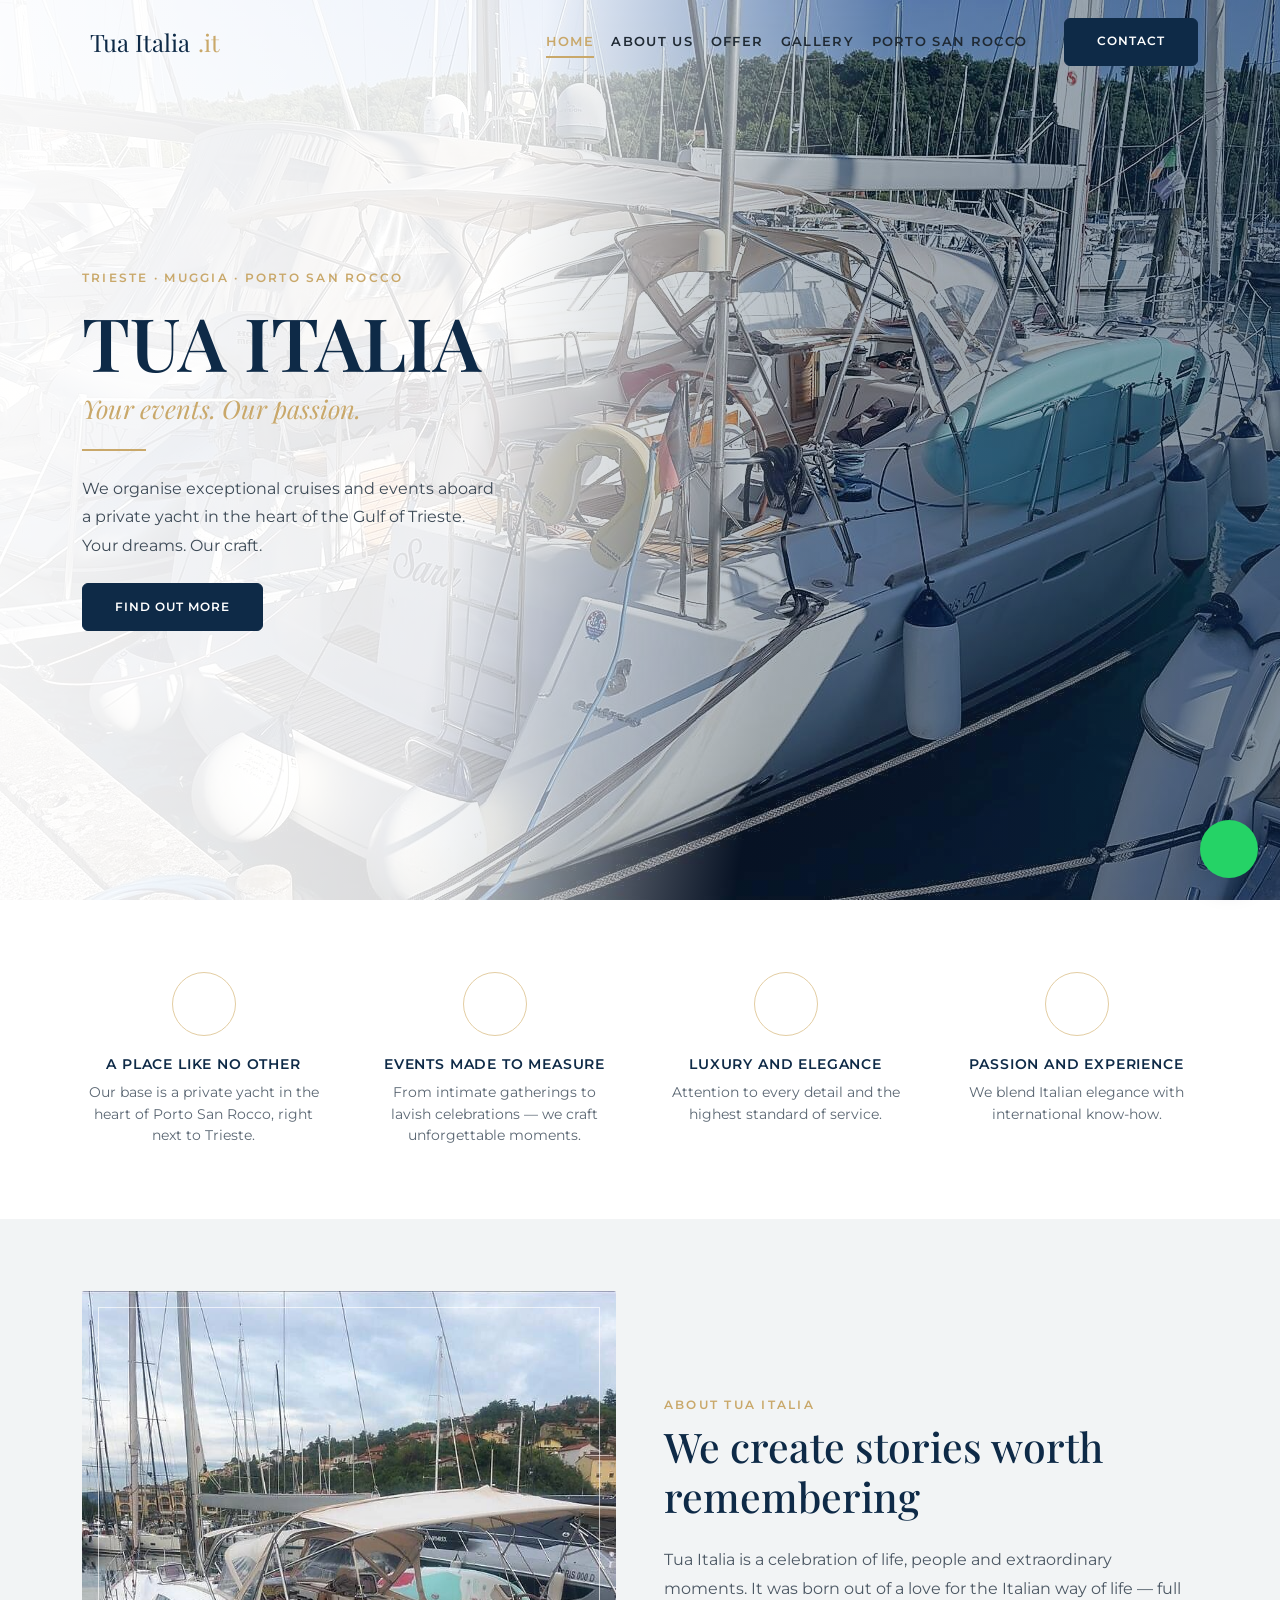
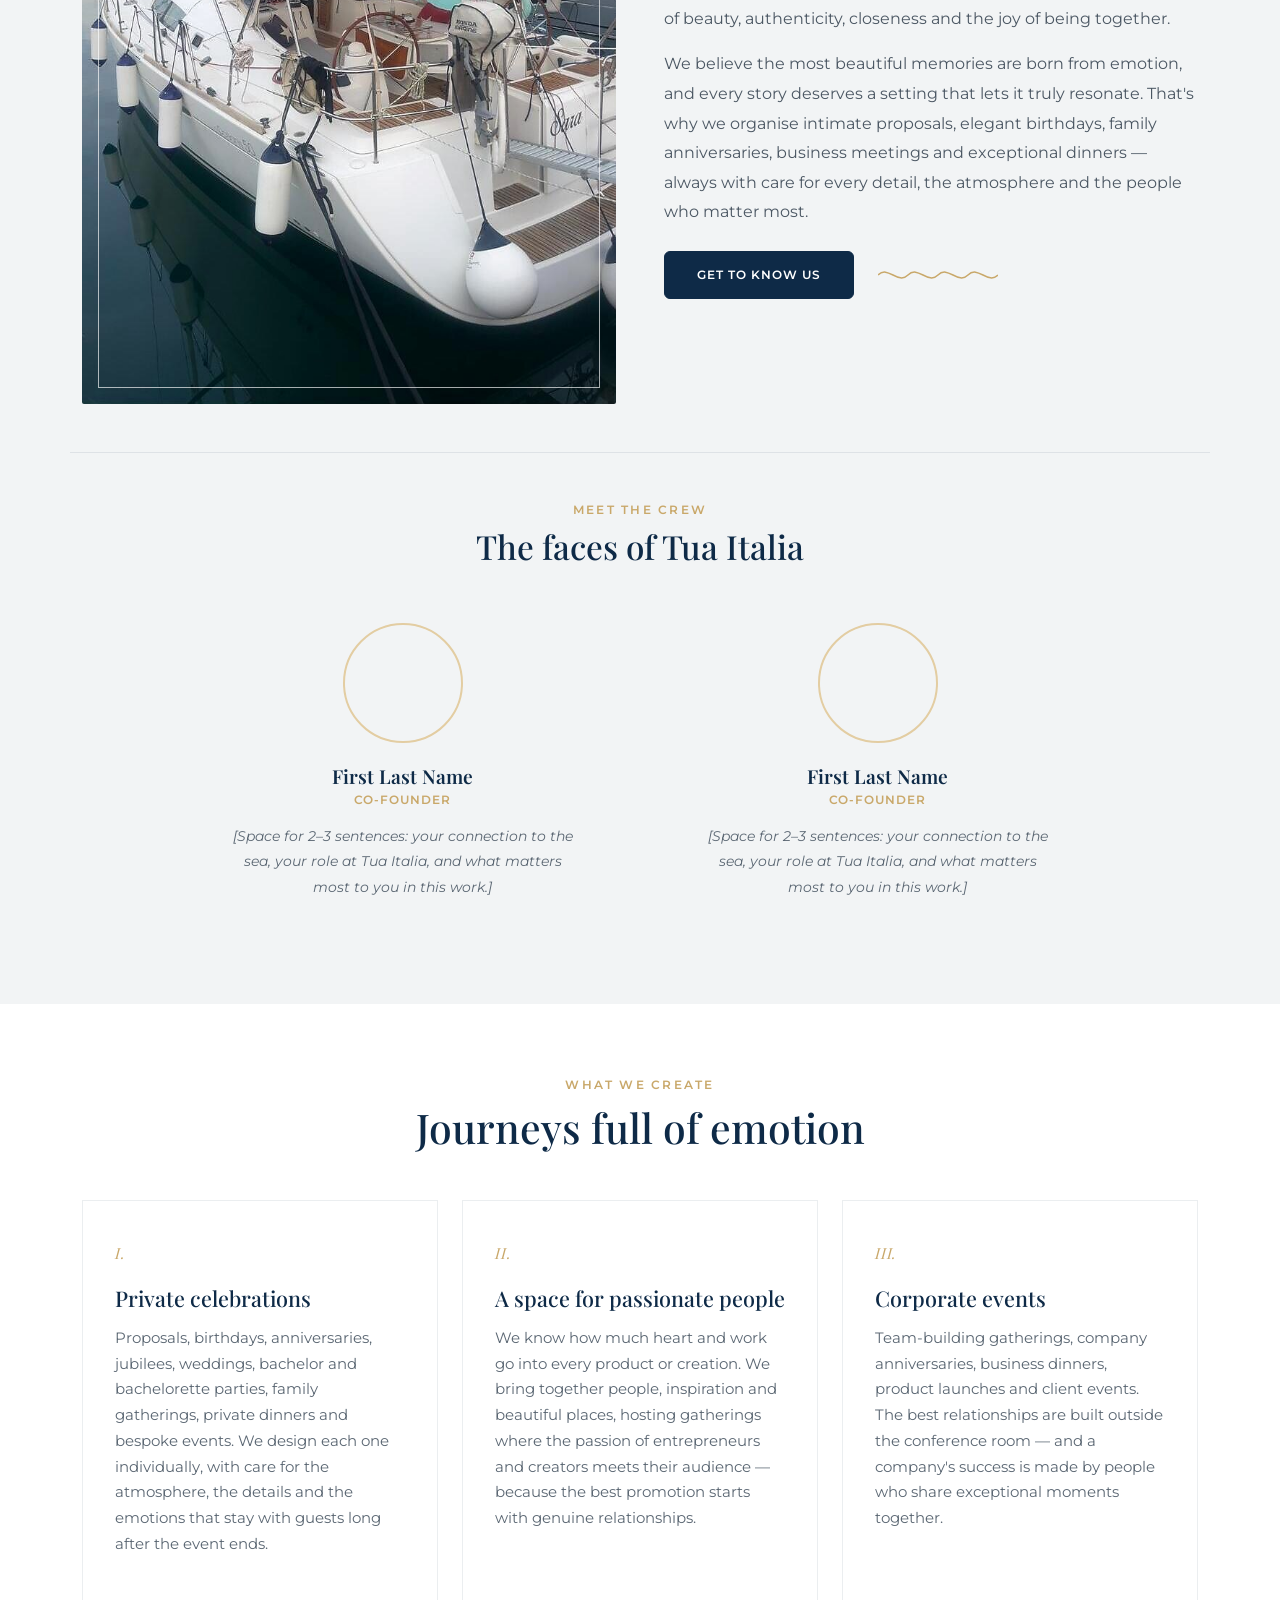
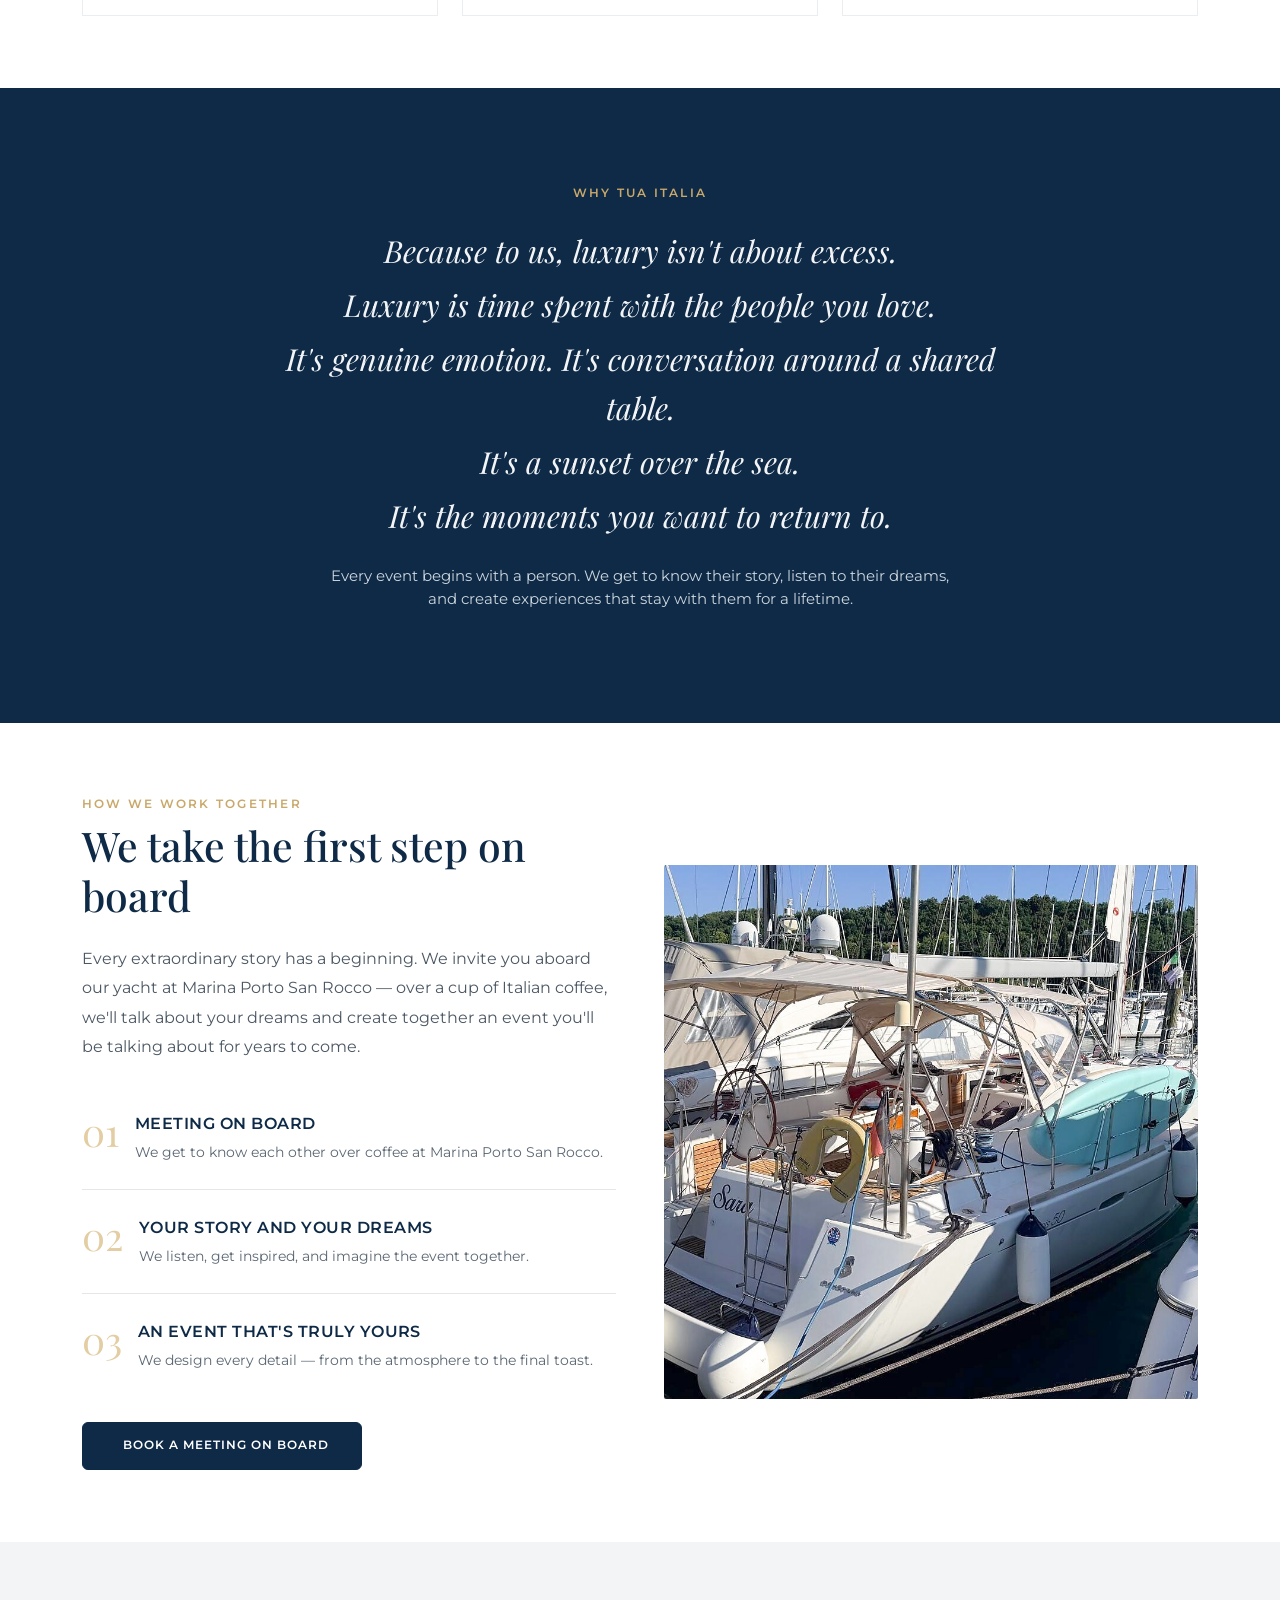
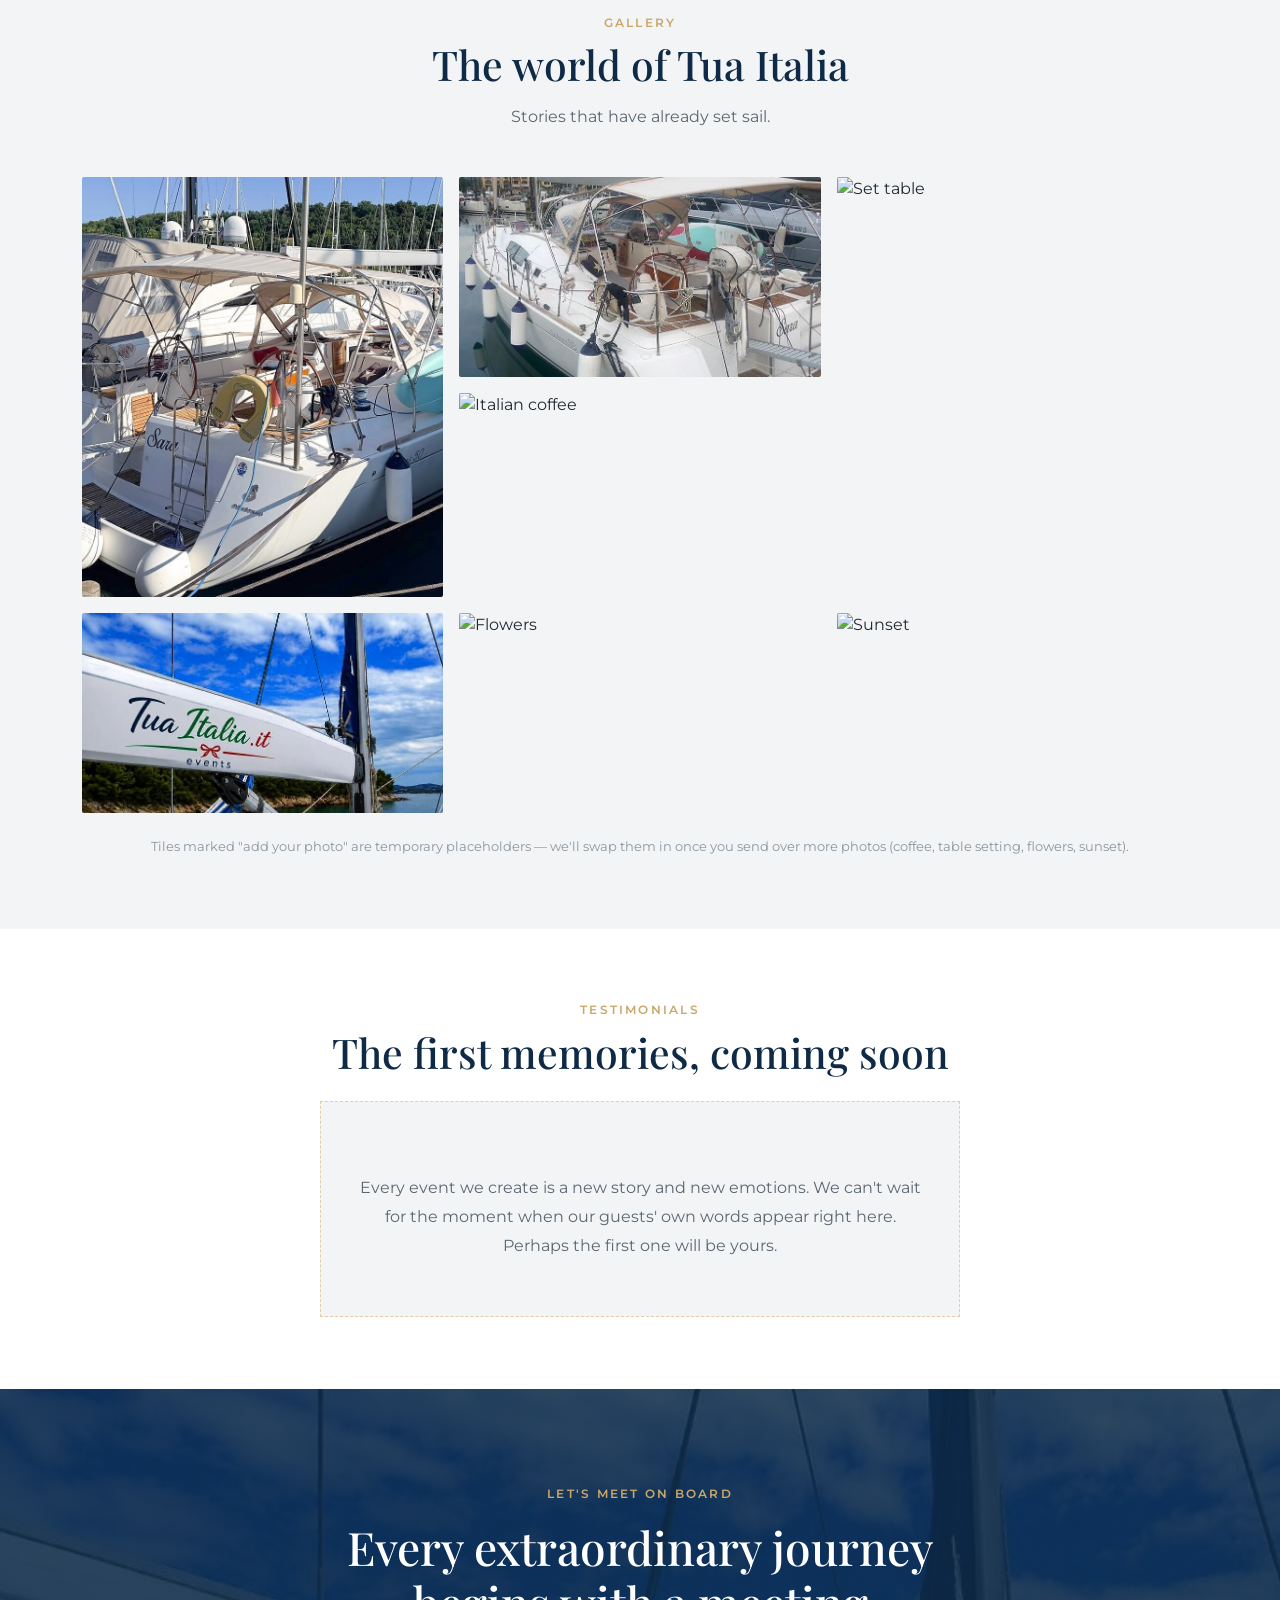
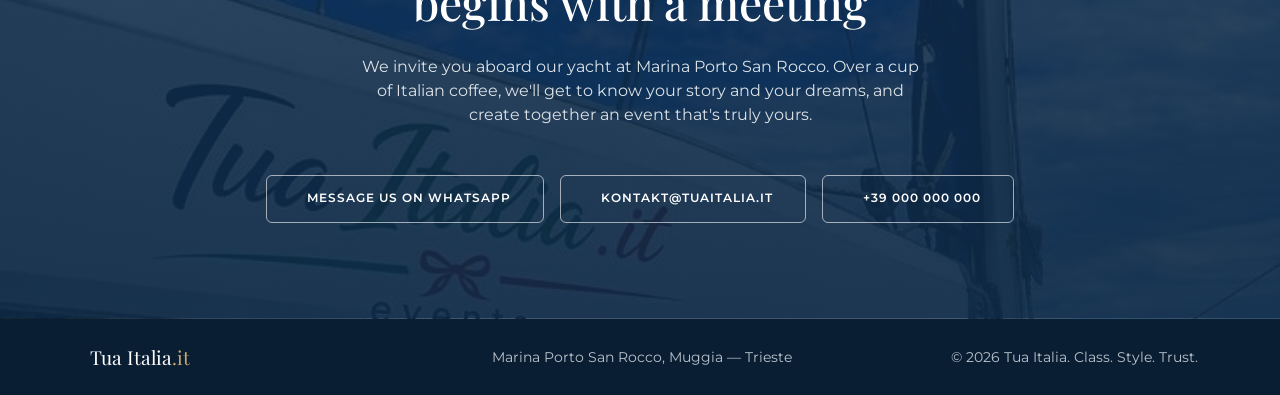
==== en/index.html @ 17332218 "index.html — dodane: flagi w navbarze (PL aktywna), tagi hreflang, nowa podsekcja „Poznaj załogę" w " ====
<!DOCTYPE html>
<html lang="en">
<head>
<meta charset="UTF-8">
<meta name="viewport" content="width=device-width, initial-scale=1.0">
<title>Tua Italia — Your events. Our passion.</title>
<link rel="alternate" hreflang="pl" href="https://tuaitalia.it/">
<link rel="alternate" hreflang="en" href="https://tuaitalia.it/en/">

<!-- Bootstrap 5 -->
<link href="https://cdnjs.cloudflare.com/ajax/libs/bootstrap/5.3.3/css/bootstrap.min.css" rel="stylesheet">
<!-- Bootstrap Icons -->
<link rel="stylesheet" href="https://cdnjs.cloudflare.com/ajax/libs/bootstrap-icons/1.11.3/font/bootstrap-icons.min.css">
<!-- Flag Icons (language switcher) -->
<link rel="stylesheet" href="https://cdnjs.cloudflare.com/ajax/libs/flag-icons/7.2.3/css/flag-icons.min.css">
<!-- Fonts -->
<link rel="preconnect" href="https://fonts.googleapis.com">
<link href="https://fonts.googleapis.com/css2?family=Playfair+Display:ital,wght@0,400;0,500;0,600;0,700;1,400;1,500&family=Montserrat:wght@300;400;500;600&display=swap" rel="stylesheet">
<!-- Site styles -->
<link rel="stylesheet" href="../css/style.css">
</head>
<body>

<!-- ================= NAVBAR ================= -->
<nav class="navbar navbar-expand-lg fixed-top" id="mainNav">
  <div class="container">
    <a class="navbar-brand" href="#home">
      <i class="bi bi-water"></i> Tua Italia<span class="text-gold">.it</span>
    </a>
    <button class="navbar-toggler border-0" type="button" data-bs-toggle="collapse" data-bs-target="#navMenu">
      <i class="bi bi-list fs-2"></i>
    </button>
    <div class="collapse navbar-collapse justify-content-end" id="navMenu">
      <ul class="navbar-nav align-items-lg-center">
        <li class="nav-item"><a class="nav-link active" href="#home">Home</a></li>
        <li class="nav-item"><a class="nav-link" href="#about">About us</a></li>
        <li class="nav-item"><a class="nav-link" href="#offer">Offer</a></li>
        <li class="nav-item"><a class="nav-link" href="#gallery">Gallery</a></li>
        <li class="nav-item"><a class="nav-link" href="#porto">Porto San Rocco</a></li>
        <li class="nav-item lang-switch">
          <a href="../index.html" aria-label="Polski"><span class="fi fi-pl fis"></span></a>
          <a href="index.html" class="active" aria-label="English"><span class="fi fi-gb fis"></span></a>
        </li>
        <li class="nav-item ms-lg-2">
          <a class="btn btn-tua" href="#contact">Contact</a>
        </li>
      </ul>
    </div>
  </div>
</nav>

<!-- ================= HERO ================= -->
<header class="hero" id="home">
  <div class="container">
    <div class="row">
      <div class="col-lg-7 col-xl-6">
        <p class="eyebrow mb-3">Trieste · Muggia · Porto San Rocco</p>
        <h1 class="hero-title">TUA ITALIA</h1>
        <p class="hero-sub mb-0">Your events. Our passion.</p>
        <div class="hero-divider"></div>
        <p class="lead-text mb-4">
          We organise exceptional cruises and events aboard a private yacht
          in the heart of the Gulf of Trieste. Your dreams. Our craft.
        </p>
        <a href="#about" class="btn btn-tua">Find out more</a>
      </div>
    </div>
  </div>
  <div class="scroll-cue"><i class="bi bi-chevron-double-down"></i></div>
</header>

<!-- ================= FEATURE STRIP ================= -->
<section class="py-5 py-lg-6 bg-white">
  <div class="container py-4">
    <div class="row g-5 text-center">
      <div class="col-6 col-lg-3 feature-col reveal">
        <div class="feature-icon"><i class="bi bi-flag"></i></div>
        <div class="feature-title">A place like no other</div>
        <p class="feature-text">Our base is a private yacht in the heart of Porto San Rocco, right next to Trieste.</p>
      </div>
      <div class="col-6 col-lg-3 feature-col reveal">
        <div class="feature-icon"><i class="bi bi-cup-straw"></i></div>
        <div class="feature-title">Events made to measure</div>
        <p class="feature-text">From intimate gatherings to lavish celebrations — we craft unforgettable moments.</p>
      </div>
      <div class="col-6 col-lg-3 feature-col reveal">
        <div class="feature-icon"><i class="bi bi-gem"></i></div>
        <div class="feature-title">Luxury and elegance</div>
        <p class="feature-text">Attention to every detail and the highest standard of service.</p>
      </div>
      <div class="col-6 col-lg-3 feature-col reveal">
        <div class="feature-icon"><i class="bi bi-compass"></i></div>
        <div class="feature-title">Passion and experience</div>
        <p class="feature-text">We blend Italian elegance with international know-how.</p>
      </div>
    </div>
  </div>
</section>

<!-- ================= ABOUT US ================= -->
<section class="py-5 py-lg-6 bg-fog" id="about">
  <div class="container py-4">
    <div class="row align-items-center g-5">
      <div class="col-lg-6 reveal">
        <div class="about-img-wrap">
          <img src="../img/porto-yacht-side.jpg" alt="Yacht Sara at Marina Porto San Rocco">
        </div>
      </div>
      <div class="col-lg-6 reveal">
        <p class="eyebrow mb-2">About Tua Italia</p>
        <h2 class="text-navy mb-4" style="font-size:clamp(1.8rem,3.2vw,2.6rem);">We create stories worth remembering</h2>
        <p style="color:#4b5763; line-height:1.85;">
          Tua Italia is a celebration of life, people and extraordinary moments. It was
          born out of a love for the Italian way of life — full of beauty, authenticity,
          closeness and the joy of being together.
        </p>
        <p style="color:#4b5763; line-height:1.85;">
          We believe the most beautiful memories are born from emotion, and every story
          deserves a setting that lets it truly resonate. That's why we organise intimate
          proposals, elegant birthdays, family anniversaries, business meetings and
          exceptional dinners — always with care for every detail, the atmosphere and the
          people who matter most.
        </p>
        <div class="d-flex align-items-center gap-4 mt-4">
          <a href="#offer" class="btn btn-tua">Get to know us</a>
          <svg class="wave-motif" viewBox="0 0 120 24" fill="none" xmlns="http://www.w3.org/2000/svg">
            <path d="M0 12C10 2 20 22 30 12C40 2 50 22 60 12C70 2 80 22 90 12C100 2 110 22 120 12" stroke="#C9A86A" stroke-width="1.5"/>
          </svg>
        </div>
      </div>
    </div>

    <!-- ===== MEET THE CREW ===== -->
    <div class="row justify-content-center mt-5 pt-5 border-top">
      <div class="col-lg-8 text-center mb-4 reveal">
        <p class="eyebrow mb-2">Meet the crew</p>
        <h3 class="text-navy" style="font-size:clamp(1.5rem,2.6vw,2.1rem);">The faces of Tua Italia</h3>
      </div>

      <div class="col-md-6 col-lg-5 reveal">
        <div class="founder-card text-center">
          <div class="founder-photo is-placeholder">
            <i class="bi bi-person"></i>
          </div>
          <div class="founder-name">First Last Name</div>
          <div class="founder-role">Co-founder</div>
          <p class="founder-bio">
            [Space for 2–3 sentences: your connection to the sea, your role at
            Tua Italia, and what matters most to you in this work.]
          </p>
        </div>
      </div>

      <div class="col-md-6 col-lg-5 reveal">
        <div class="founder-card text-center">
          <div class="founder-photo is-placeholder">
            <i class="bi bi-person"></i>
          </div>
          <div class="founder-name">First Last Name</div>
          <div class="founder-role">Co-founder</div>
          <p class="founder-bio">
            [Space for 2–3 sentences: your connection to the sea, your role at
            Tua Italia, and what matters most to you in this work.]
          </p>
        </div>
      </div>
    </div>
  </div>
</section>

<!-- ================= OFFER / WHAT WE CREATE ================= -->
<section class="py-5 py-lg-6 bg-white" id="offer">
  <div class="container py-4">
    <div class="text-center mb-5 reveal">
      <p class="eyebrow mb-2">What we create</p>
      <h2 class="text-navy" style="font-size:clamp(1.8rem,3.2vw,2.6rem);">Journeys full of emotion</h2>
    </div>
    <div class="row g-4">
      <div class="col-lg-4 reveal">
        <div class="pillar-card">
          <span class="pillar-num">I.</span>
          <i class="bi bi-heart"></i>
          <h3>Private celebrations</h3>
          <p>
            Proposals, birthdays, anniversaries, jubilees, weddings, bachelor and
            bachelorette parties, family gatherings, private dinners and bespoke
            events. We design each one individually, with care for the atmosphere,
            the details and the emotions that stay with guests long after the event ends.
          </p>
        </div>
      </div>
      <div class="col-lg-4 reveal">
        <div class="pillar-card">
          <span class="pillar-num">II.</span>
          <i class="bi bi-stars"></i>
          <h3>A space for passionate people</h3>
          <p>
            We know how much heart and work go into every product or creation.
            We bring together people, inspiration and beautiful places, hosting
            gatherings where the passion of entrepreneurs and creators meets their
            audience — because the best promotion starts with genuine relationships.
          </p>
        </div>
      </div>
      <div class="col-lg-4 reveal">
        <div class="pillar-card">
          <span class="pillar-num">III.</span>
          <i class="bi bi-briefcase"></i>
          <h3>Corporate events</h3>
          <p>
            Team-building gatherings, company anniversaries, business dinners,
            product launches and client events. The best relationships are built
            outside the conference room — and a company's success is made by people
            who share exceptional moments together.
          </p>
        </div>
      </div>
    </div>
  </div>
</section>

<!-- ================= WHY TUA ITALIA ================= -->
<section class="philosophy py-5 py-lg-6">
  <div class="container py-5 text-center reveal">
    <p class="eyebrow mb-4" style="color:var(--tua-gold);">Why Tua Italia</p>
    <blockquote class="mb-4">
      <span class="luxury-line">Because to us, luxury isn't about excess.</span>
      <span class="luxury-line">Luxury is time spent with the people you love.</span>
      <span class="luxury-line">It's genuine emotion. It's conversation around a shared table.</span>
      <span class="luxury-line">It's a sunset over the sea.</span>
      <span class="luxury-line">It's the moments you want to return to.</span>
    </blockquote>
    <p class="mx-auto" style="max-width:640px; color:#cdd6dd; font-size:.95rem;">
      Every event begins with a person. We get to know their story, listen to their
      dreams, and create experiences that stay with them for a lifetime.
    </p>
  </div>
</section>

<!-- ================= PORTO SAN ROCCO / HOW WE WORK ================= -->
<section class="py-5 py-lg-6 bg-white" id="porto">
  <div class="container py-4">
    <div class="row align-items-center g-5">
      <div class="col-lg-6 order-lg-2 reveal">
        <img src="../img/gallery-helm.jpg" class="porto-img" alt="Tua Italia yacht cockpit">
      </div>
      <div class="col-lg-6 order-lg-1 reveal">
        <p class="eyebrow mb-2">How we work together</p>
        <h2 class="text-navy mb-4" style="font-size:clamp(1.8rem,3.2vw,2.6rem);">We take the first step on board</h2>
        <p style="color:#4b5763; line-height:1.85;">
          Every extraordinary story has a beginning. We invite you aboard our yacht
          at Marina Porto San Rocco — over a cup of Italian coffee, we'll talk about
          your dreams and create together an event you'll be talking about for years
          to come.
        </p>

        <div class="mt-4">
          <div class="step-card d-flex gap-3">
            <span class="step-num">01</span>
            <div>
              <div class="step-title">Meeting on board</div>
              <div class="step-text">We get to know each other over coffee at Marina Porto San Rocco.</div>
            </div>
          </div>
          <div class="step-card d-flex gap-3">
            <span class="step-num">02</span>
            <div>
              <div class="step-title">Your story and your dreams</div>
              <div class="step-text">We listen, get inspired, and imagine the event together.</div>
            </div>
          </div>
          <div class="step-card d-flex gap-3">
            <span class="step-num">03</span>
            <div>
              <div class="step-title">An event that's truly yours</div>
              <div class="step-text">We design every detail — from the atmosphere to the final toast.</div>
            </div>
          </div>
        </div>

        <a href="https://wa.me/390000000000?text=Hello%2C%20I%27d%20like%20to%20arrange%20a%20meeting%20on%20board%20Tua%20Italia."
           class="btn btn-tua mt-4" target="_blank" rel="noopener">
          <i class="bi bi-whatsapp me-2"></i>Book a meeting on board
        </a>
      </div>
    </div>
  </div>
</section>

<!-- ================= GALLERY ================= -->
<section class="py-5 py-lg-6 bg-fog" id="gallery">
  <div class="container py-4">
    <div class="text-center mb-5 reveal">
      <p class="eyebrow mb-2">Gallery</p>
      <h2 class="text-navy" style="font-size:clamp(1.8rem,3.2vw,2.6rem);">The world of Tua Italia</h2>
      <p class="mx-auto mt-3" style="max-width:520px; color:#5b6773;">Stories that have already set sail.</p>
    </div>
    <div class="row g-3 reveal">
      <div class="col-6 col-lg-4">
        <div class="gallery-item g-tall">
          <img src="../img/hero-yacht.jpg" alt="Yacht Sara in the marina">
          <span class="gallery-cap">Our yacht</span>
        </div>
      </div>
      <div class="col-6 col-lg-4">
        <div class="gallery-item g-short">
          <img src="../img/porto-yacht-side.jpg" alt="Marina, Muggia hills">
          <span class="gallery-cap">Marina</span>
        </div>
        <div class="mt-3 gallery-item g-short is-placeholder">
          <img src="https://picsum.photos/seed/tua-gallery-coffee/700/500" alt="Italian coffee">
          <span class="gallery-cap">Italian coffee</span>
        </div>
      </div>
      <div class="col-6 col-lg-4">
        <div class="gallery-item g-tall is-placeholder">
          <img src="https://picsum.photos/seed/tua-gallery-table/700/900" alt="Set table">
          <span class="gallery-cap">Set table</span>
        </div>
      </div>
      <div class="col-6 col-lg-4">
        <div class="gallery-item g-short">
          <img src="../img/logo-detail.jpg" alt="Tua Italia logo on the boom">
          <span class="gallery-cap">Our mark</span>
        </div>
      </div>
      <div class="col-6 col-lg-4">
        <div class="gallery-item g-short is-placeholder">
          <img src="https://picsum.photos/seed/tua-gallery-flowers/700/500" alt="Flowers">
          <span class="gallery-cap">Flowers</span>
        </div>
      </div>
      <div class="col-6 col-lg-4">
        <div class="gallery-item g-short is-placeholder">
          <img src="https://picsum.photos/seed/tua-gallery-sunset/700/500" alt="Sunset">
          <span class="gallery-cap">Sunset</span>
        </div>
      </div>
    </div>
    <p class="text-center mt-4 mb-0" style="font-size:.82rem; color:#8b96a1;">
      Tiles marked "add your photo" are temporary placeholders — we'll swap them in
      once you send over more photos (coffee, table setting, flowers, sunset).
    </p>
  </div>
</section>

<!-- ================= TESTIMONIALS ================= -->
<section class="py-5 py-lg-6 bg-white">
  <div class="container py-4">
    <div class="text-center mb-4 reveal">
      <p class="eyebrow mb-2">Testimonials</p>
      <h2 class="text-navy" style="font-size:clamp(1.8rem,3.2vw,2.6rem);">The first memories, coming soon</h2>
    </div>
    <div class="testimonial-placeholder mx-auto reveal" style="max-width:640px;">
      <i class="bi bi-quote text-gold fs-2 mb-3 d-block"></i>
      <p class="mb-0" style="color:#5b6773; line-height:1.8;">
        Every event we create is a new story and new emotions. We can't wait for the
        moment when our guests' own words appear right here. Perhaps the first one
        will be yours.
      </p>
    </div>
  </div>
</section>

<!-- ================= CLOSING / CTA ================= -->
<section class="closing py-5 py-lg-6" id="contact">
  <div class="container py-5 text-center reveal">
    <p class="eyebrow mb-3" style="color:var(--tua-gold);">Let's meet on board</p>
    <h2 class="mb-4" style="font-size:clamp(1.9rem,3.6vw,3rem);">Every extraordinary journey<br class="d-none d-md-block"> begins with a meeting</h2>
    <p class="mx-auto mb-5" style="max-width:560px; color:#dbe2e7;">
      We invite you aboard our yacht at Marina Porto San Rocco. Over a cup of
      Italian coffee, we'll get to know your story and your dreams, and create
      together an event that's truly yours.
    </p>
    <div class="d-flex flex-column flex-sm-row gap-3 justify-content-center">
      <a href="https://wa.me/390000000000?text=Hello%2C%20I%27d%20like%20to%20arrange%20a%20meeting%20on%20board%20Tua%20Italia."
         class="btn btn-tua-outline" target="_blank" rel="noopener">
        <i class="bi bi-whatsapp me-2"></i>Message us on WhatsApp
      </a>
      <a href="mailto:kontakt@tuaitalia.it" class="btn btn-tua-outline">
        <i class="bi bi-envelope me-2"></i>kontakt@tuaitalia.it
      </a>
      <a href="tel:+390000000000" class="btn btn-tua-outline">
        <i class="bi bi-telephone me-2"></i>+39 000 000 000
      </a>
    </div>
  </div>
</section>

<!-- ================= FOOTER ================= -->
<footer class="py-4">
  <div class="container">
    <div class="row align-items-center g-3">
      <div class="col-md-4">
        <span class="footer-brand"><i class="bi bi-water text-gold me-2"></i>Tua Italia<span class="text-gold">.it</span></span>
      </div>
      <div class="col-md-4 text-md-center">
        <i class="bi bi-geo-alt me-1"></i> Marina Porto San Rocco, Muggia — Trieste
      </div>
      <div class="col-md-4 text-md-end">
        <span>&copy; <span id="year"></span> Tua Italia. Class. Style. Trust.</span>
      </div>
    </div>
  </div>
</footer>

<!-- ================= FLOATING WHATSAPP BUTTON ================= -->
<a href="https://wa.me/390000000000?text=Hello%2C%20I%27d%20like%20to%20arrange%20a%20meeting%20on%20board%20Tua%20Italia."
   class="whatsapp-float" target="_blank" rel="noopener" aria-label="Message us on WhatsApp">
  <i class="bi bi-whatsapp"></i>
</a>

<script src="https://cdnjs.cloudflare.com/ajax/libs/bootstrap/5.3.3/js/bootstrap.bundle.min.js"></script>
<script src="../js/main.js"></script>
</body>
</html>
---- css/style.css ----
:root{
  --tua-white:#FFFFFF;
  --tua-fog:#F2F4F5;
  --tua-ink:#1F2933;
  --tua-navy:#0E2A47;
  --tua-gold:#C9A86A;
  --tua-gold-soft:#e3cda2;
}

html{scroll-behavior:smooth;}

body{
  font-family:'Montserrat', sans-serif;
  color:var(--tua-ink);
  background:var(--tua-white);
  font-weight:400;
  overflow-x:hidden;
}

h1,h2,h3,h4,.font-display{
  font-family:'Playfair Display', serif;
}

.eyebrow{
  font-family:'Montserrat', sans-serif;
  letter-spacing:.18em;
  text-transform:uppercase;
  font-size:.78rem;
  font-weight:600;
  color:var(--tua-gold);
}

.text-navy{color:var(--tua-navy)!important;}
.bg-fog{background-color:var(--tua-fog)!important;}
.bg-navy{background-color:var(--tua-navy)!important;}
.text-gold{color:var(--tua-gold)!important;}

a{color:var(--tua-navy); text-decoration:none;}

/* ===== NAVBAR ===== */
.navbar{
  padding:1.1rem 0;
  transition:all .35s ease;
  background:rgba(255,255,255,0);
}
.navbar.scrolled{
  background:rgba(255,255,255,.97);
  box-shadow:0 2px 24px rgba(15,30,50,.08);
  padding:.6rem 0;
}
.navbar-brand{
  font-family:'Playfair Display', serif;
  font-size:1.5rem;
  color:var(--tua-navy)!important;
  display:flex;
  align-items:center;
  gap:.5rem;
}
.navbar-brand i{color:var(--tua-gold);}
.nav-link{
  font-size:.82rem;
  letter-spacing:.1em;
  text-transform:uppercase;
  font-weight:600;
  color:var(--tua-ink)!important;
  margin:0 .55rem;
  position:relative;
  padding:.4rem 0!important;
}
.nav-link::after{
  content:"";
  position:absolute;
  left:0; bottom:0;
  width:0; height:2px;
  background:var(--tua-gold);
  transition:width .3s ease;
}
.nav-link:hover::after, .nav-link.active::after{width:100%;}
.nav-link.active{color:var(--tua-gold)!important;}

.btn-tua{
  background:var(--tua-navy);
  color:#fff;
  border:1px solid var(--tua-navy);
  letter-spacing:.08em;
  text-transform:uppercase;
  font-size:.78rem;
  font-weight:600;
  padding:.85rem 2rem;
  transition:all .3s ease;
}
.btn-tua:hover{
  background:transparent;
  color:var(--tua-navy);
}
.btn-tua-outline{
  background:transparent;
  border:1px solid rgba(255,255,255,.6);
  color:#fff;
  letter-spacing:.08em;
  text-transform:uppercase;
  font-size:.78rem;
  font-weight:600;
  padding:.85rem 2rem;
  transition:all .3s ease;
}
.btn-tua-outline:hover{
  background:#fff;
  color:var(--tua-navy);
}

/* ===== HERO ===== */
.hero{
  position:relative;
  min-height:100vh;
  display:flex;
  align-items:center;
  background:
    linear-gradient(100deg, rgba(255,255,255,.97) 0%, rgba(255,255,255,.86) 38%, rgba(14,42,71,.35) 62%, rgba(14,42,71,.55) 100%),
    url('../img/hero-yacht.jpg') center/cover no-repeat;
}
.hero-title{
  font-size:clamp(2.6rem, 6vw, 4.6rem);
  line-height:1.05;
  color:var(--tua-navy);
  font-weight:600;
}
.hero-sub{
  font-family:'Playfair Display', serif;
  font-style:italic;
  font-size:clamp(1.1rem, 2.2vw, 1.6rem);
  color:var(--tua-gold);
}
.hero-divider{
  width:64px;
  height:2px;
  background:var(--tua-gold);
  margin:1.4rem 0;
}
.hero p.lead-text{
  font-size:1.02rem;
  color:#3d4a56;
  max-width:420px;
  line-height:1.75;
}

.scroll-cue{
  position:absolute;
  bottom:2rem; left:50%;
  transform:translateX(-50%);
  color:var(--tua-navy);
  opacity:.55;
  font-size:1.4rem;
  animation:bob 2.2s infinite ease-in-out;
}
@keyframes bob{
  0%,100%{transform:translate(-50%,0);}
  50%{transform:translate(-50%,8px);}
}

/* ===== FEATURE STRIP ===== */
.feature-icon{
  width:64px; height:64px;
  border:1px solid var(--tua-gold-soft);
  border-radius:50%;
  display:flex; align-items:center; justify-content:center;
  font-size:1.6rem;
  color:var(--tua-gold);
  margin:0 auto 1.1rem;
  transition:all .3s ease;
}
.feature-col:hover .feature-icon{
  background:var(--tua-gold);
  color:#fff;
  transform:translateY(-4px);
}
.feature-title{
  font-size:.86rem;
  letter-spacing:.06em;
  text-transform:uppercase;
  font-weight:600;
  color:var(--tua-navy);
}
.feature-text{
  font-size:.9rem;
  color:#5b6773;
  max-width:230px;
  margin:.5rem auto 0;
}

/* ===== WAVE DIVIDER ===== */
.wave-motif{
  display:inline-block;
  width:120px;
}

/* ===== ABOUT ===== */
.about-img-wrap{
  position:relative;
  border-radius:2px;
  overflow:hidden;
}
.about-img-wrap img{
  width:100%; height:100%;
  object-fit:cover;
  display:block;
  min-height:420px;
}
.about-img-wrap::before{
  content:"";
  position:absolute;
  inset:16px;
  border:1px solid rgba(255,255,255,.65);
  pointer-events:none;
  z-index:2;
}

/* ===== ZAŁOGA / FOUNDER CARDS ===== */
.founder-card{
  padding:1.5rem 1rem 2rem;
}
.founder-photo{
  width:120px; height:120px;
  border-radius:50%;
  margin:0 auto 1.2rem;
  display:flex; align-items:center; justify-content:center;
  overflow:hidden;
  border:2px solid var(--tua-gold-soft);
  background:#fff;
}
.founder-photo img{
  width:100%; height:100%;
  object-fit:cover;
}
.founder-photo.is-placeholder{
  font-size:2.6rem;
  color:var(--tua-gold-soft);
  background:var(--tua-fog);
}
.founder-name{
  font-family:'Playfair Display', serif;
  font-size:1.2rem;
  color:var(--tua-navy);
  font-weight:600;
}
.founder-role{
  font-size:.78rem;
  letter-spacing:.08em;
  text-transform:uppercase;
  color:var(--tua-gold);
  font-weight:600;
  margin-bottom:.9rem;
}
.founder-bio{
  font-size:.9rem;
  color:#5b6773;
  line-height:1.75;
  max-width:340px;
  margin:0 auto;
  font-style:italic;
}

/* ===== LANGUAGE SWITCHER ===== */
.lang-switch{
  display:flex;
  align-items:center;
  gap:.5rem;
  margin-left:.75rem;
}
.lang-switch a{
  display:flex;
  align-items:center;
  opacity:.5;
  transition:opacity .25s ease, transform .25s ease;
}
.lang-switch a.active{
  opacity:1;
}
.lang-switch a:hover{
  opacity:1;
  transform:translateY(-1px);
}
.lang-switch .fi{
  border-radius:3px;
  box-shadow:0 0 0 1px rgba(15,30,50,.1);
}

/* ===== OFERTA CARDS ===== */
.pillar-card{
  background:#fff;
  border:1px solid #ebeef0;
  padding:2.6rem 2rem;
  height:100%;
  transition:all .35s ease;
  position:relative;
}
.pillar-card:hover{
  border-color:var(--tua-gold);
  box-shadow:0 18px 40px rgba(14,42,71,.08);
  transform:translateY(-6px);
}
.pillar-num{
  font-family:'Playfair Display', serif;
  font-style:italic;
  font-size:.95rem;
  color:var(--tua-gold);
  letter-spacing:.05em;
}
.pillar-card i{
  font-size:1.8rem;
  color:var(--tua-navy);
  margin:1rem 0 1.2rem;
  display:block;
}
.pillar-card h3{
  font-size:1.35rem;
  color:var(--tua-navy);
  margin-bottom:.9rem;
}
.pillar-card p{
  font-size:.92rem;
  color:#5b6773;
  line-height:1.75;
}

/* ===== PHILOSOPHY / DLACZEGO ===== */
.philosophy{
  background:var(--tua-navy);
  color:#fff;
  position:relative;
}
.philosophy blockquote{
  font-family:'Playfair Display', serif;
  font-style:italic;
  font-size:clamp(1.3rem, 2.6vw, 1.9rem);
  line-height:1.6;
  color:#fff;
  max-width:760px;
  margin:0 auto;
}
.philosophy .luxury-line{
  display:block;
  opacity:.95;
}
.philosophy .luxury-line + .luxury-line{margin-top:.35rem;}

/* ===== COLLABORATION STEPS ===== */
.step-num{
  font-family:'Playfair Display', serif;
  font-size:2.4rem;
  color:var(--tua-gold-soft);
  line-height:1;
}
.step-card{
  padding:1.6rem 0;
  border-top:1px solid #e3e7ea;
}
.step-card:first-child{border-top:none;}
.step-title{
  color:var(--tua-navy);
  font-weight:600;
  font-size:1rem;
  letter-spacing:.03em;
  text-transform:uppercase;
  margin-bottom:.4rem;
}
.step-text{
  font-size:.9rem;
  color:#5b6773;
}

.porto-img{
  border-radius:2px;
  width:100%;
  height:100%;
  object-fit:cover;
  min-height:480px;
}

/* ===== GALERIA ===== */
.gallery-item{
  position:relative;
  overflow:hidden;
  border-radius:2px;
}
.gallery-item img{
  width:100%; height:100%;
  object-fit:cover;
  transition:transform .6s ease;
  display:block;
}
.gallery-item:hover img{transform:scale(1.08);}
.gallery-item::after{
  content:"";
  position:absolute; inset:0;
  background:linear-gradient(180deg, transparent 55%, rgba(14,42,71,.55) 100%);
  opacity:0;
  transition:opacity .4s ease;
}
.gallery-item:hover::after{opacity:1;}
.gallery-cap{
  position:absolute;
  left:.9rem; bottom:.7rem;
  color:#fff;
  font-size:.78rem;
  letter-spacing:.06em;
  text-transform:uppercase;
  opacity:0;
  transition:opacity .4s ease;
  z-index:2;
}
.gallery-item:hover .gallery-cap{opacity:1;}
.g-tall{height:420px;}
.g-short{height:200px;}

.gallery-item.is-placeholder::before{
  content:"Miejsce na Wasze zdjęcie";
  position:absolute;
  inset:0;
  display:flex;
  align-items:center;
  justify-content:center;
  text-align:center;
  padding:0 1rem;
  font-size:.72rem;
  letter-spacing:.05em;
  text-transform:uppercase;
  color:#8b96a1;
  background:rgba(255,255,255,.6);
  z-index:3;
  opacity:0;
  transition:opacity .3s ease;
}
.gallery-item.is-placeholder:hover::before{opacity:1;}

/* ===== OPINIE ===== */
.testimonial-placeholder{
  border:1px dashed var(--tua-gold-soft);
  padding:3.5rem 2rem;
  text-align:center;
  background:var(--tua-fog);
}

/* ===== CLOSING / CTA ===== */
.closing{
  position:relative;
  background-image:
    linear-gradient(rgba(14,42,71,.86), rgba(14,42,71,.92)),
    url('../img/logo-detail.jpg');
  background-size:cover;
  background-position:center 30%;
  color:#fff;
}

/* ===== FOOTER ===== */
footer{
  background:#0a1e33;
  color:#b9c3cc;
  font-size:.85rem;
}
footer a{color:#e4e9ec;}
footer a:hover{color:var(--tua-gold);}
.footer-brand{
  font-family:'Playfair Display', serif;
  color:#fff;
  font-size:1.2rem;
}

/* ===== FADE-IN ON SCROLL ===== */
.reveal{
  opacity:0;
  transform:translateY(24px);
  transition:opacity .8s ease, transform .8s ease;
}
.reveal.is-visible{
  opacity:1;
  transform:translateY(0);
}

/* ===== FLOATING WHATSAPP BUTTON ===== */
.whatsapp-float{
  position:fixed;
  right:1.4rem;
  bottom:1.4rem;
  width:58px;
  height:58px;
  background:#25D366;
  color:#fff;
  border-radius:50%;
  display:flex;
  align-items:center;
  justify-content:center;
  font-size:1.7rem;
  box-shadow:0 8px 24px rgba(14,42,71,.25);
  z-index:1000;
  transition:transform .25s ease, box-shadow .25s ease;
}
.whatsapp-float:hover{
  color:#fff;
  transform:translateY(-4px) scale(1.05);
  box-shadow:0 12px 30px rgba(14,42,71,.3);
}

@media (max-width: 767.98px){
  .about-img-wrap img, .porto-img{min-height:280px;}
  .g-tall{height:260px;}
  .g-short{height:150px;}
}
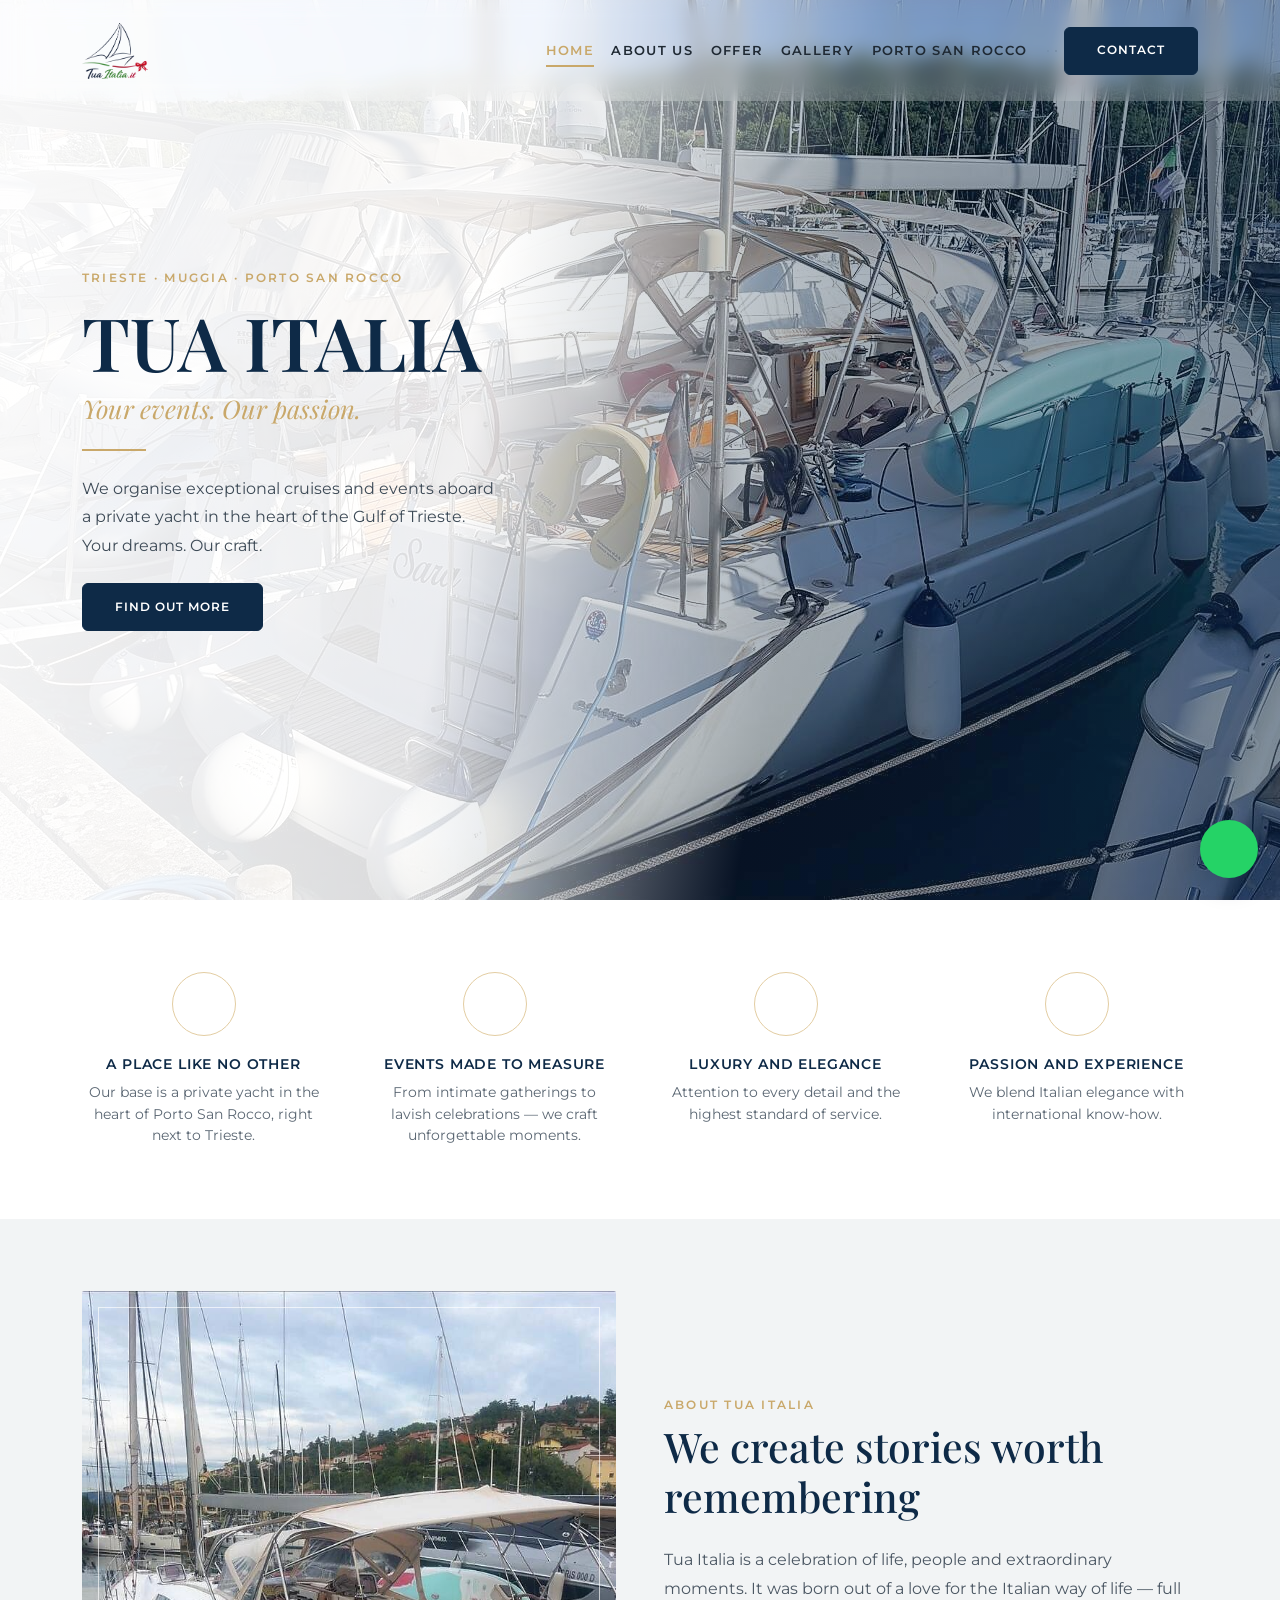
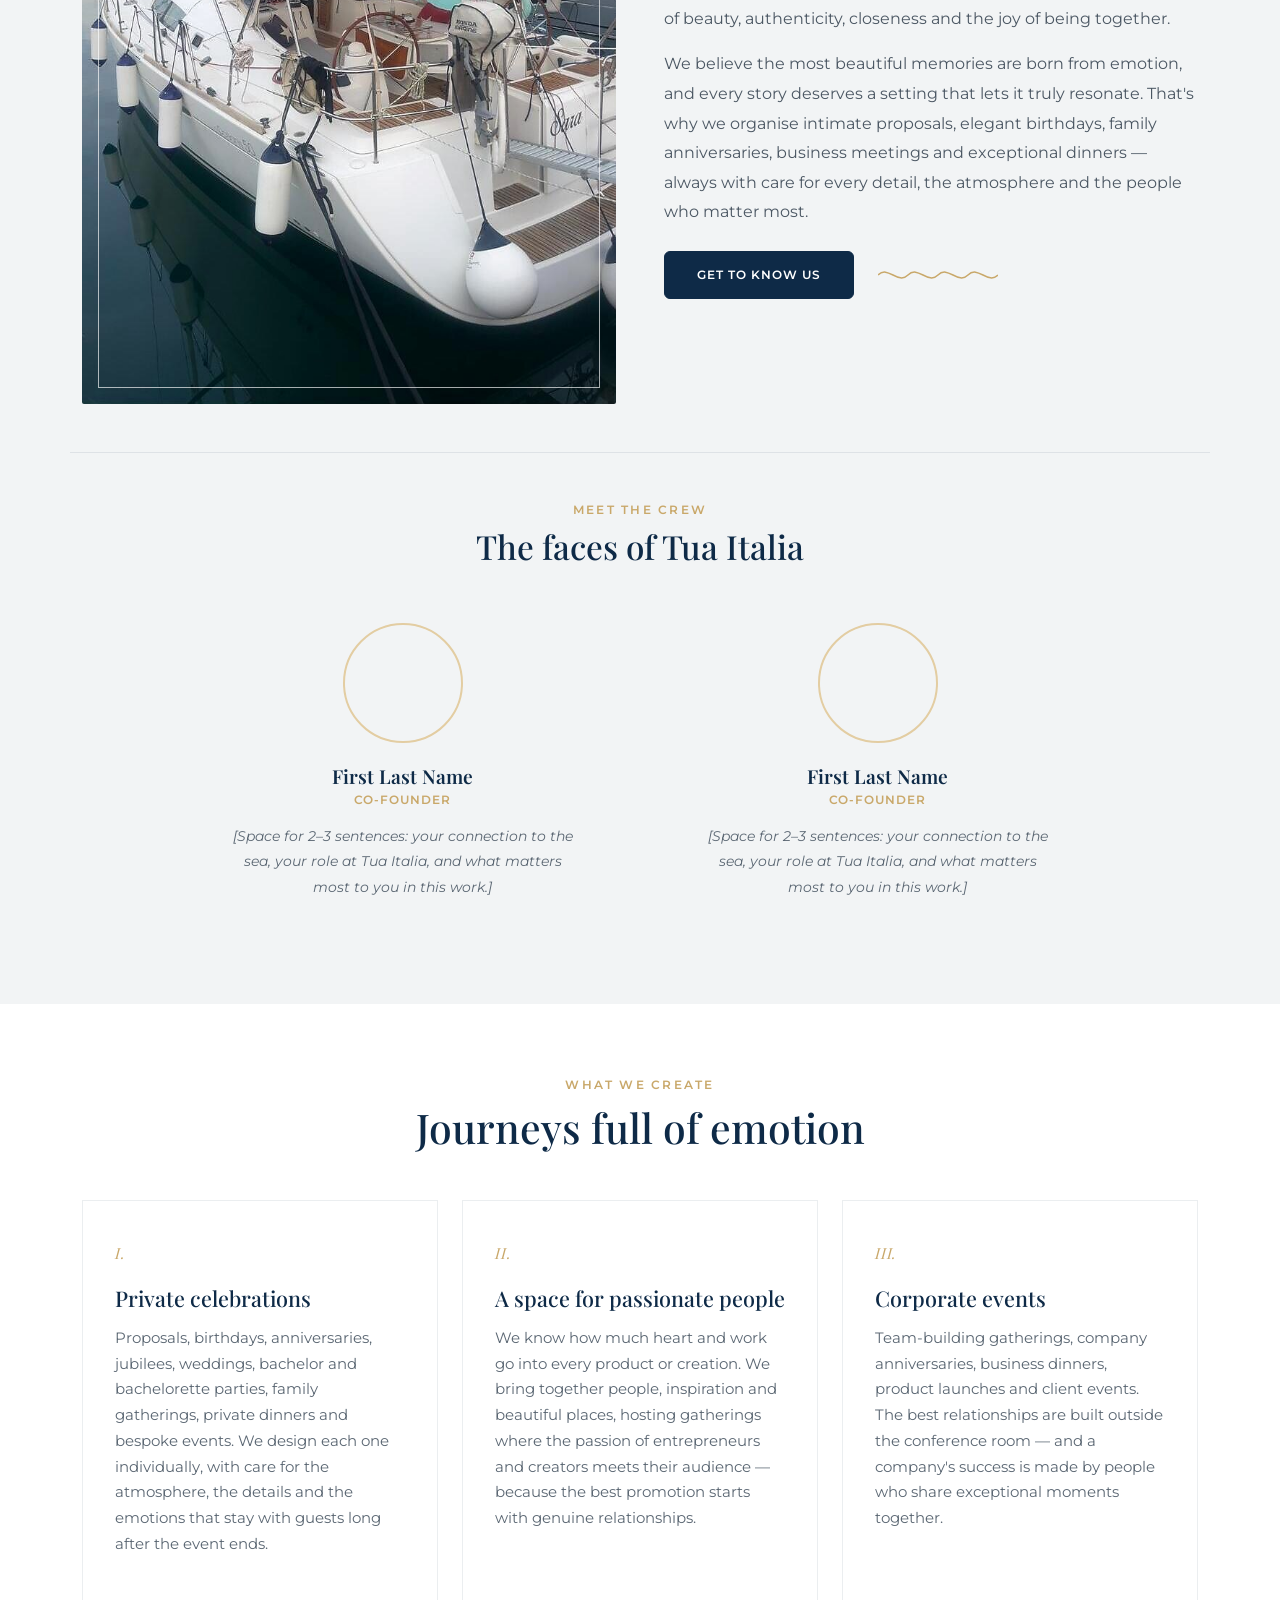
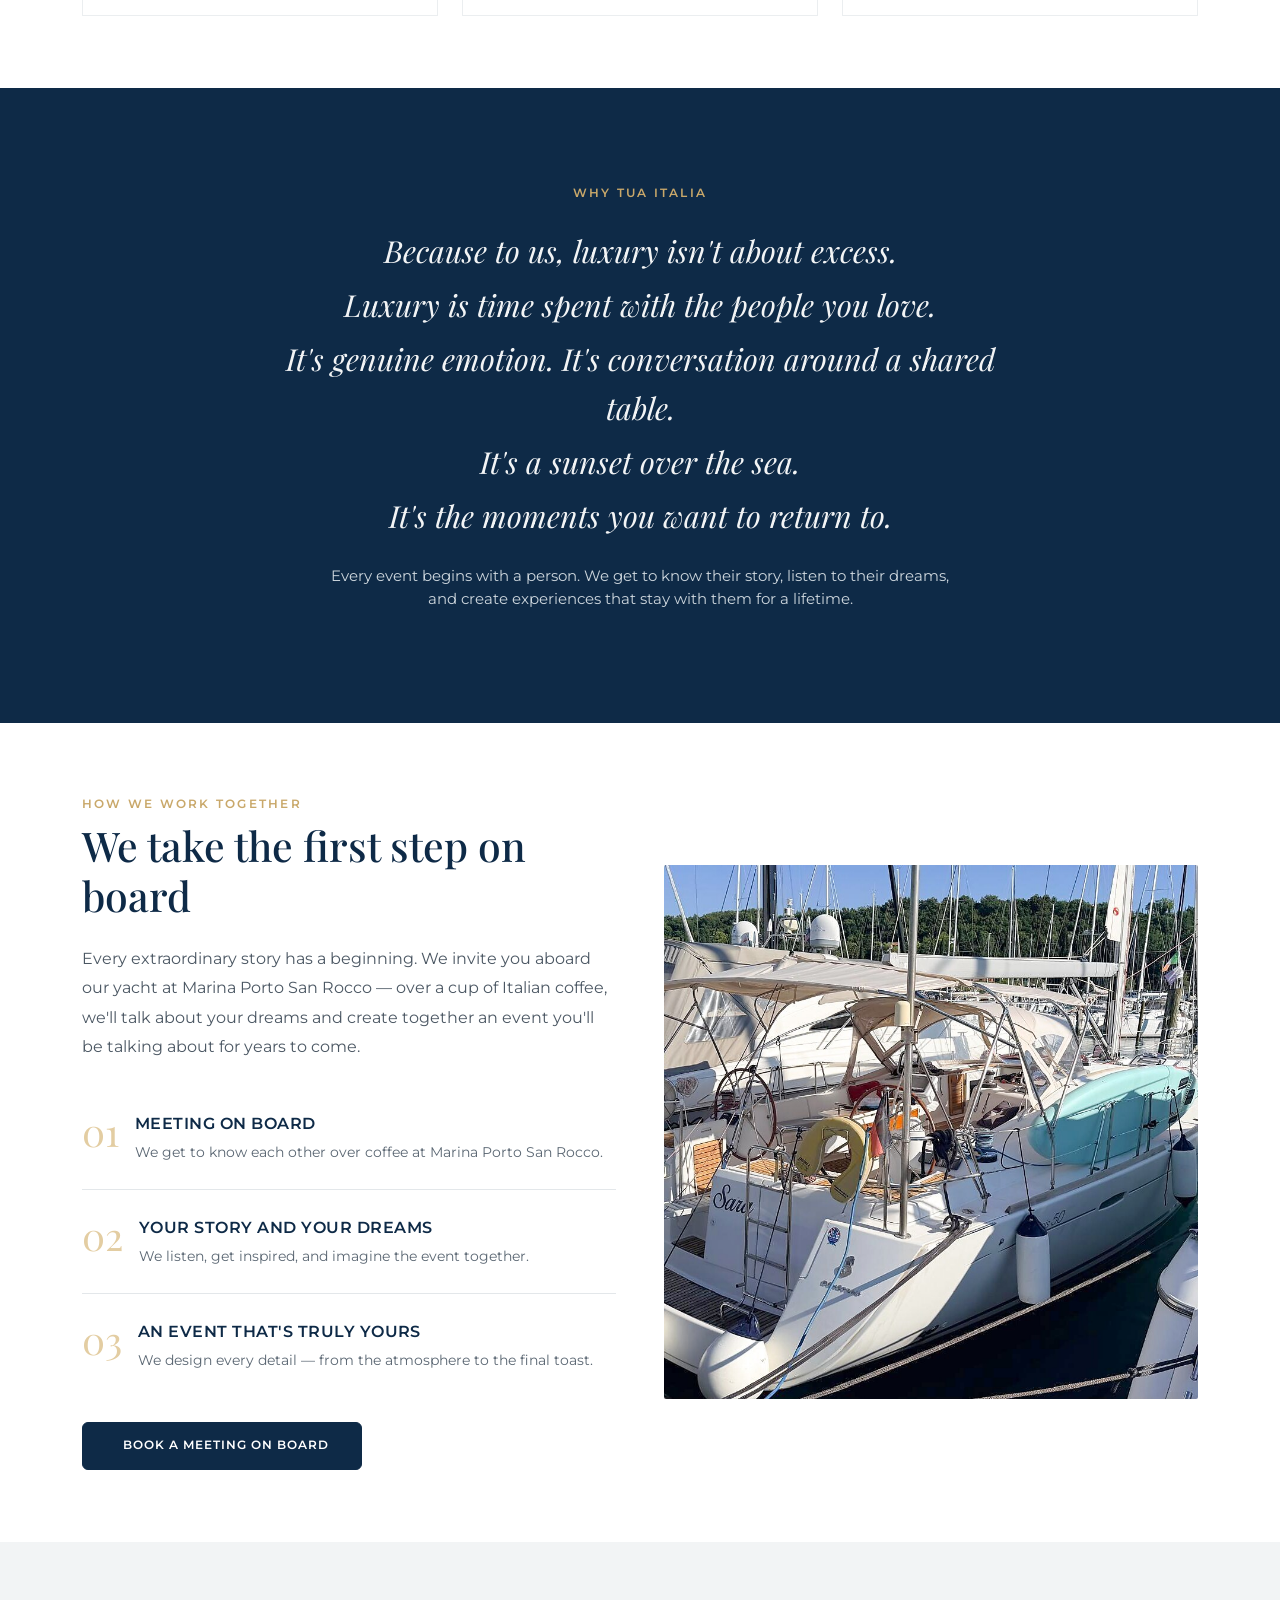
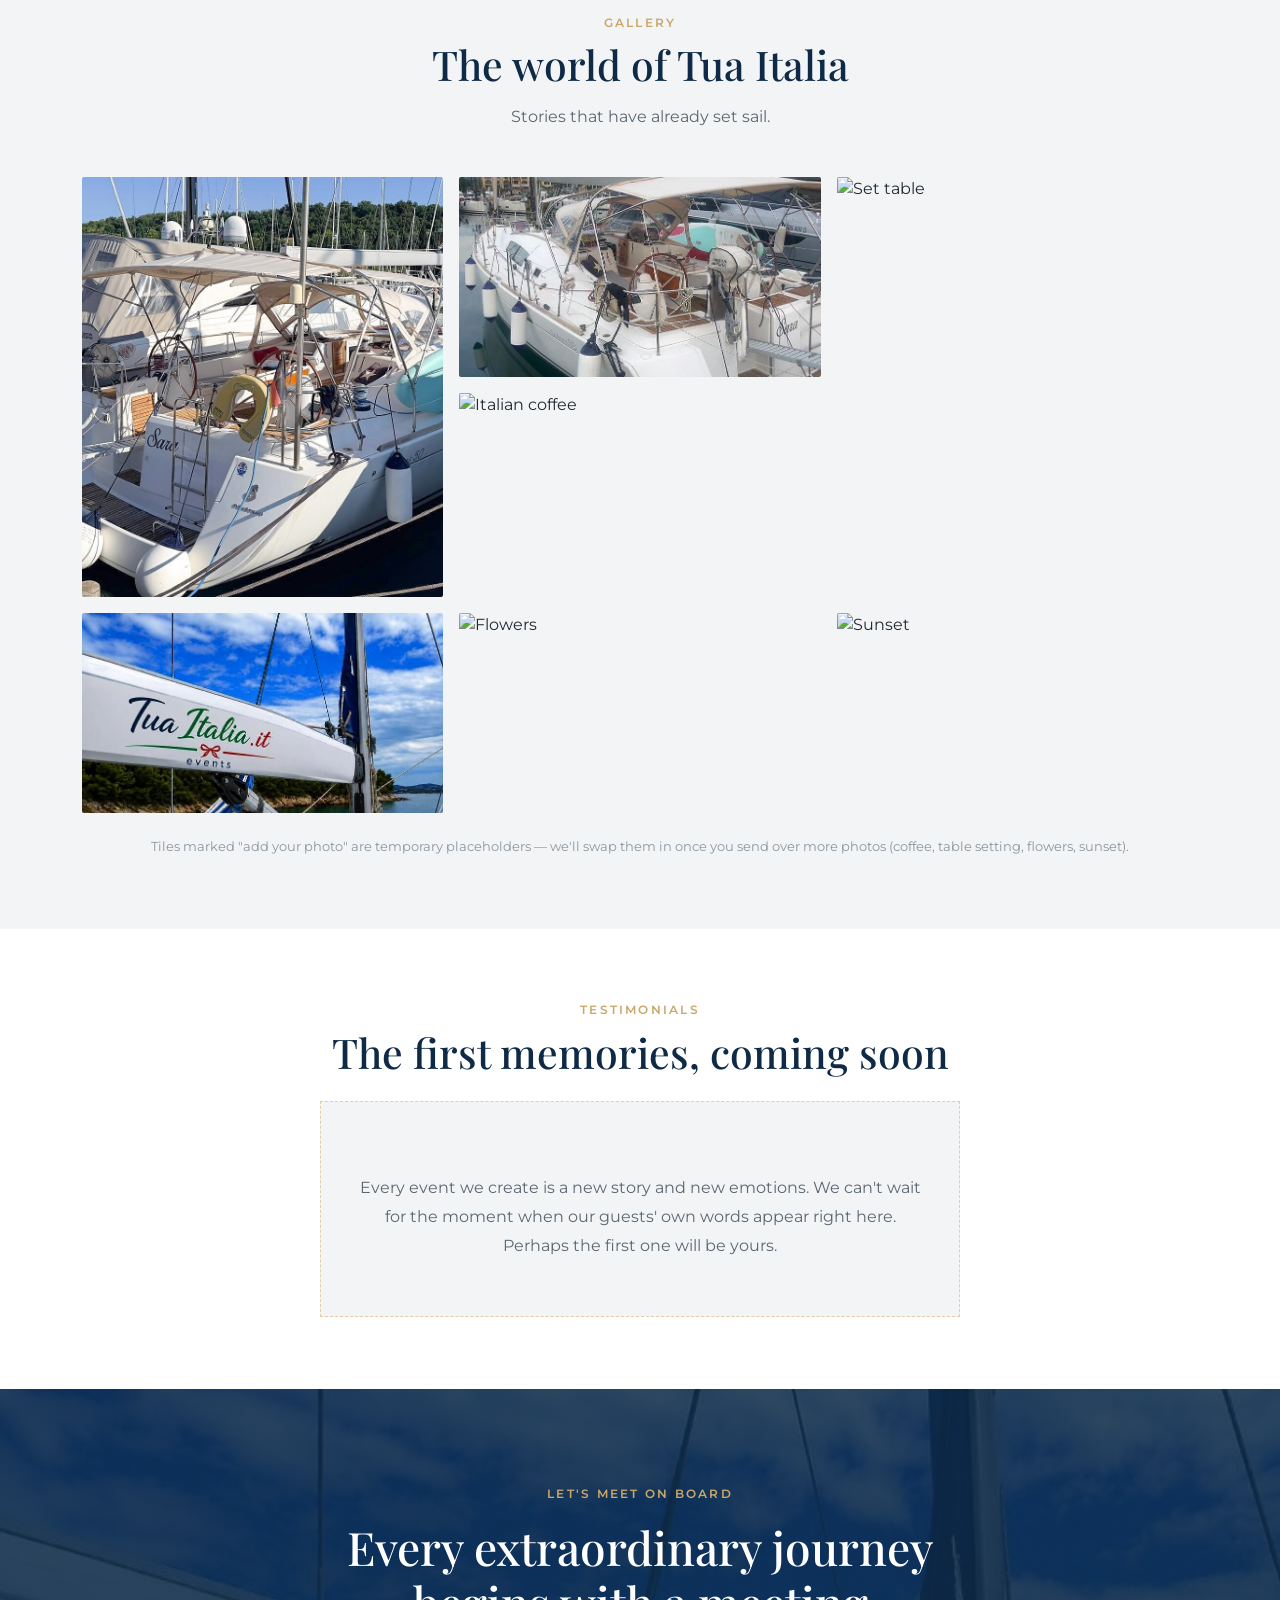
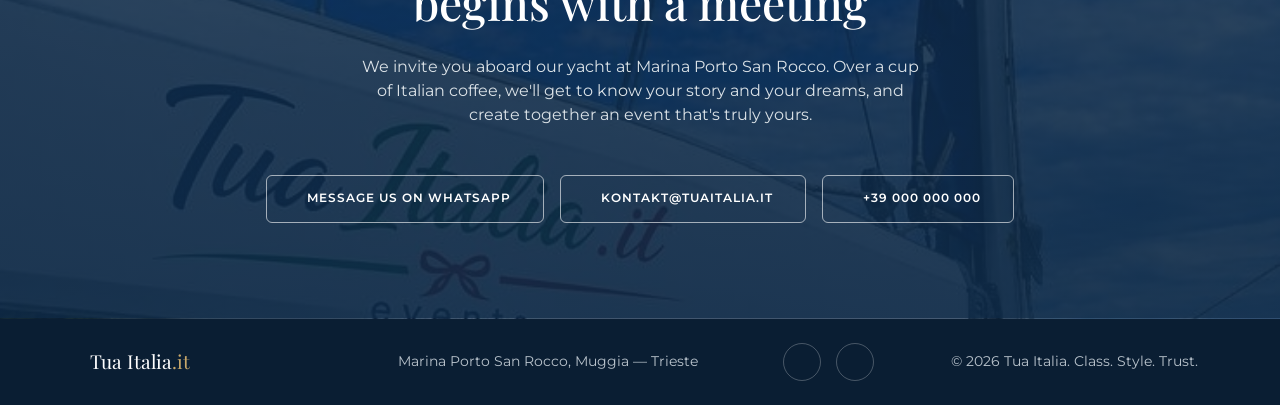
==== commit c35d3e80: "Ikonki: Instagram, Facebook we footerze, Logo w lewnym gornym rogu, poprawiona widocznosc Navbara or" ====
--- a/en/index.html
+++ b/en/index.html
@@ -6,6 +6,10 @@
 <title>Tua Italia — Your events. Our passion.</title>
 <link rel="alternate" hreflang="pl" href="https://tuaitalia.it/">
 <link rel="alternate" hreflang="en" href="https://tuaitalia.it/en/">
+
+<!-- Favicon -->
+<link rel="icon" href="../favicon.ico" sizes="any">
+<link rel="apple-touch-icon" href="../apple-touch-icon.png">
 
 <!-- Bootstrap 5 -->
 <link href="https://cdnjs.cloudflare.com/ajax/libs/bootstrap/5.3.3/css/bootstrap.min.css" rel="stylesheet">
@@ -25,7 +29,7 @@
 <nav class="navbar navbar-expand-lg fixed-top" id="mainNav">
   <div class="container">
     <a class="navbar-brand" href="#home">
-      <i class="bi bi-water"></i> Tua Italia<span class="text-gold">.it</span>
+      <img src="../img/logo-nav.png" alt="Tua Italia" class="brand-logo">
     </a>
     <button class="navbar-toggler border-0" type="button" data-bs-toggle="collapse" data-bs-target="#navMenu">
       <i class="bi bi-list fs-2"></i>
@@ -391,13 +395,19 @@
 <footer class="py-4">
   <div class="container">
     <div class="row align-items-center g-3">
-      <div class="col-md-4">
+      <div class="col-md-3">
         <span class="footer-brand"><i class="bi bi-water text-gold me-2"></i>Tua Italia<span class="text-gold">.it</span></span>
       </div>
       <div class="col-md-4 text-md-center">
         <i class="bi bi-geo-alt me-1"></i> Marina Porto San Rocco, Muggia — Trieste
       </div>
-      <div class="col-md-4 text-md-end">
+      <div class="col-md-2 text-md-center">
+        <div class="social-links">
+          <a href="#" aria-label="Instagram"><i class="bi bi-instagram"></i></a>
+          <a href="#" aria-label="Facebook"><i class="bi bi-facebook"></i></a>
+        </div>
+      </div>
+      <div class="col-md-3 text-md-end">
         <span>&copy; <span id="year"></span> Tua Italia. Class. Style. Trust.</span>
       </div>
     </div>
--- a/css/style.css
+++ b/css/style.css
@@ -41,22 +41,31 @@
 .navbar{
   padding:1.1rem 0;
   transition:all .35s ease;
-  background:rgba(255,255,255,0);
+  background:rgba(255,255,255,.22);
+  backdrop-filter:blur(10px) saturate(120%);
+  -webkit-backdrop-filter:blur(10px) saturate(120%);
 }
 .navbar.scrolled{
   background:rgba(255,255,255,.97);
+  backdrop-filter:blur(10px);
+  -webkit-backdrop-filter:blur(10px);
   box-shadow:0 2px 24px rgba(15,30,50,.08);
   padding:.6rem 0;
 }
 .navbar-brand{
-  font-family:'Playfair Display', serif;
-  font-size:1.5rem;
-  color:var(--tua-navy)!important;
   display:flex;
   align-items:center;
   gap:.5rem;
 }
-.navbar-brand i{color:var(--tua-gold);}
+.navbar-brand .brand-logo{
+  height:56px;
+  width:auto;
+  display:block;
+  transition:height .3s ease;
+}
+.navbar.scrolled .brand-logo{
+  height:42px;
+}
 .nav-link{
   font-size:.82rem;
   letter-spacing:.1em;
@@ -465,6 +474,27 @@
   color:#fff;
   font-size:1.2rem;
 }
+.social-links{
+  display:flex;
+  align-items:center;
+  justify-content:center;
+  gap:.9rem;
+}
+.social-links a{
+  width:38px; height:38px;
+  border:1px solid rgba(255,255,255,.25);
+  border-radius:50%;
+  display:flex; align-items:center; justify-content:center;
+  color:#e4e9ec;
+  font-size:1.05rem;
+  transition:all .25s ease;
+}
+.social-links a:hover{
+  background:var(--tua-gold);
+  border-color:var(--tua-gold);
+  color:var(--tua-navy);
+  transform:translateY(-2px);
+}
 
 /* ===== FADE-IN ON SCROLL ===== */
 .reveal{
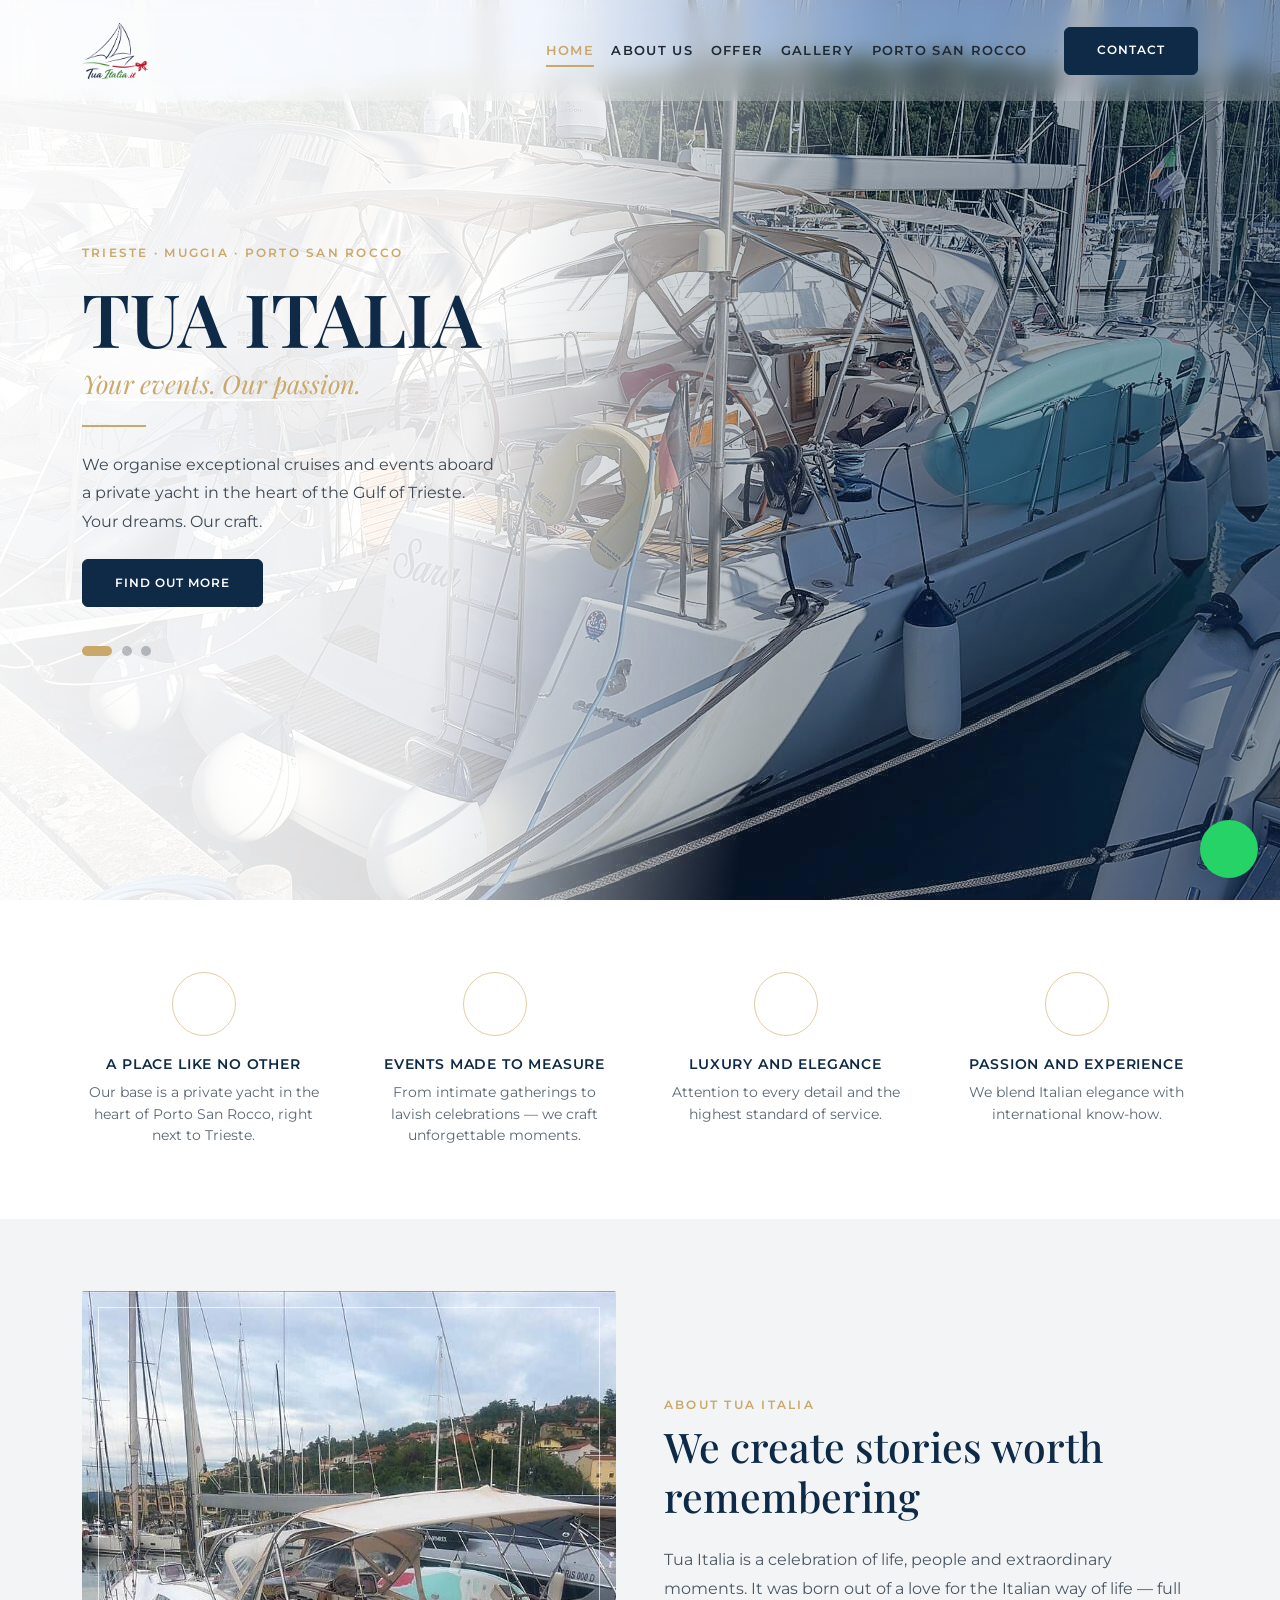
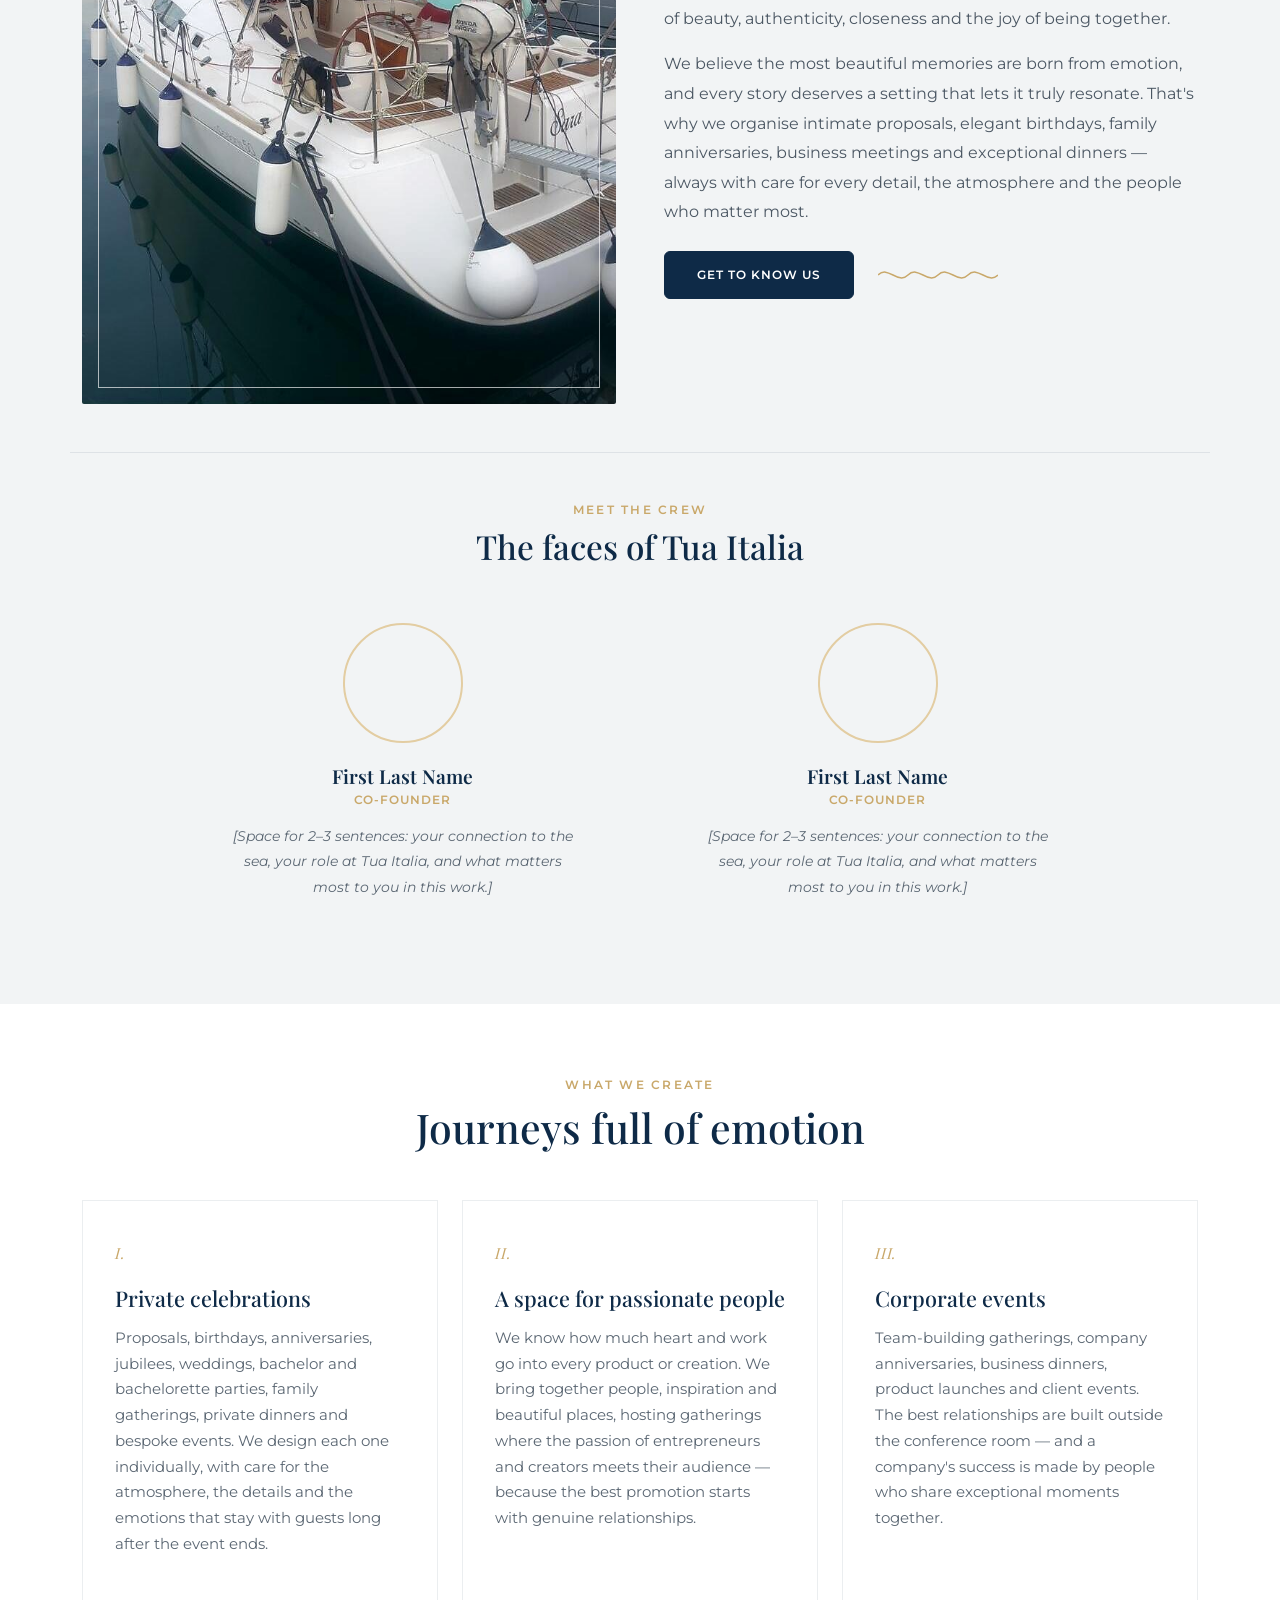
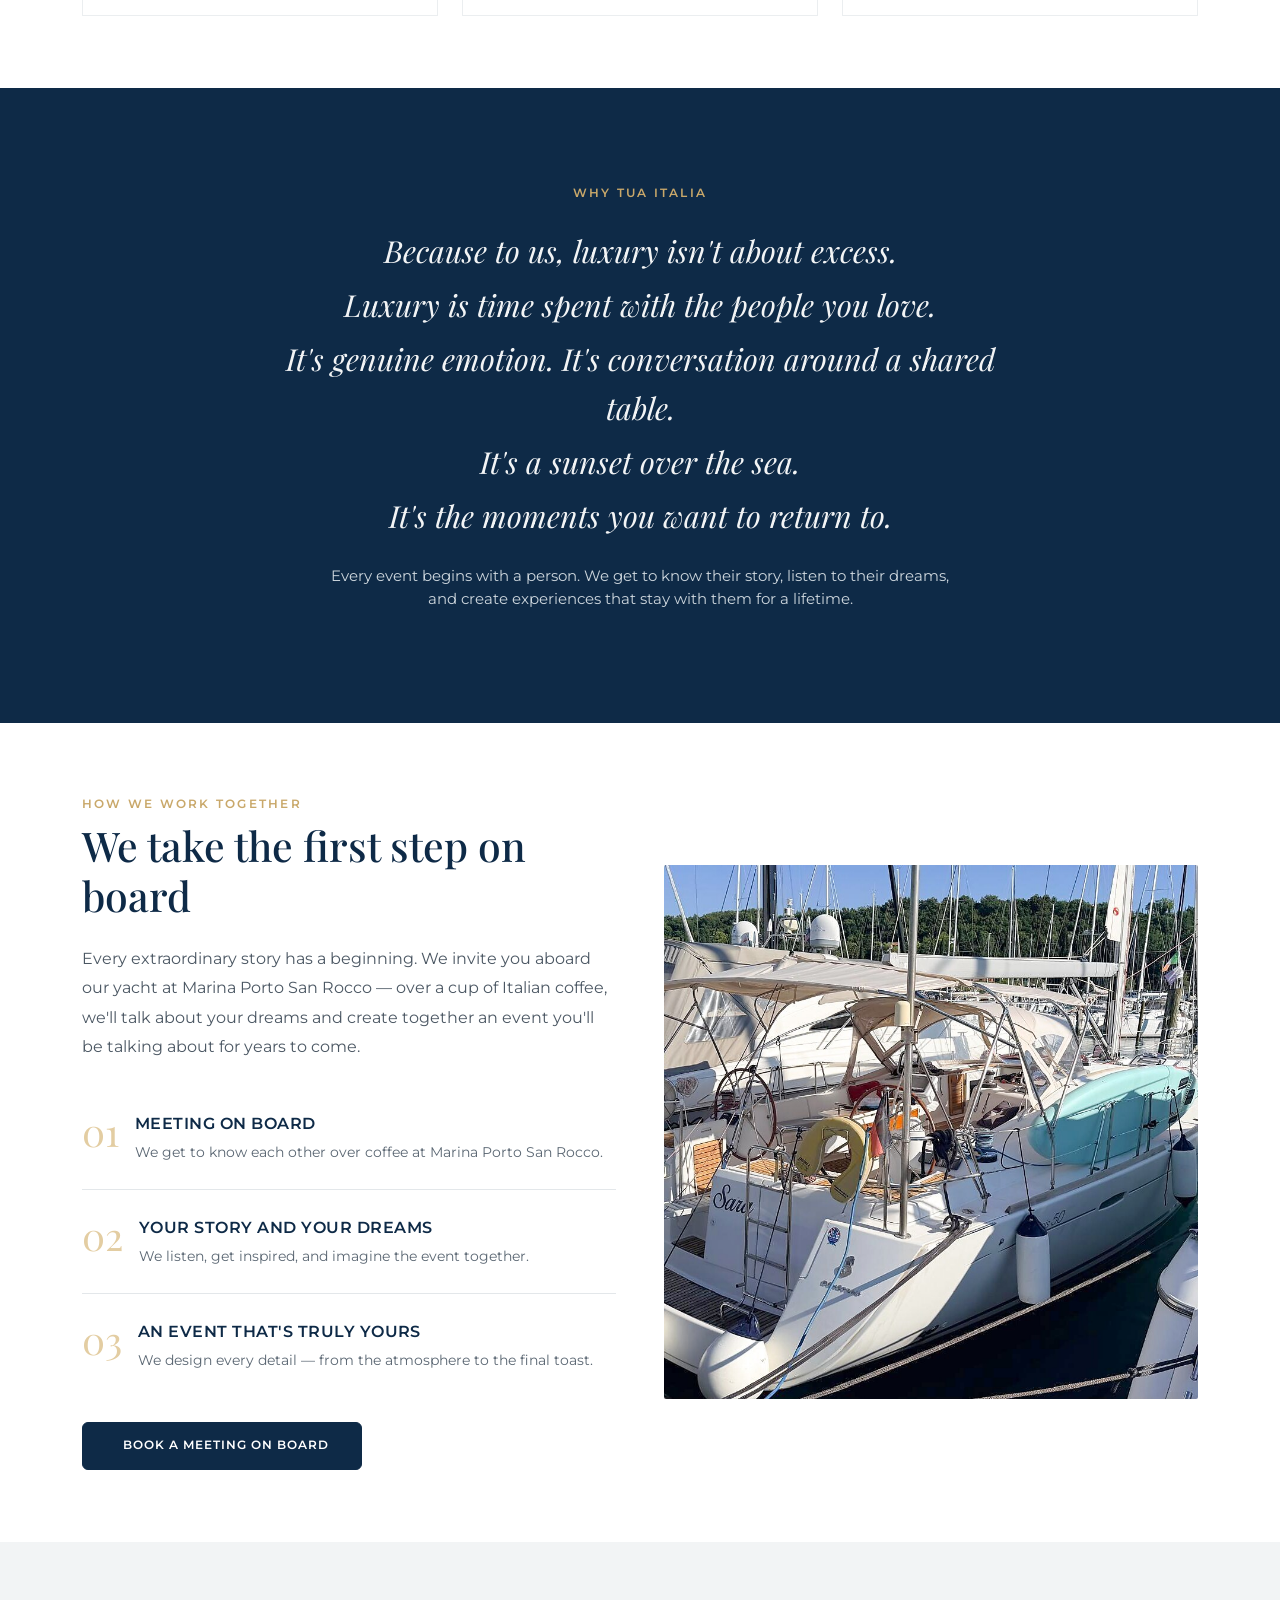
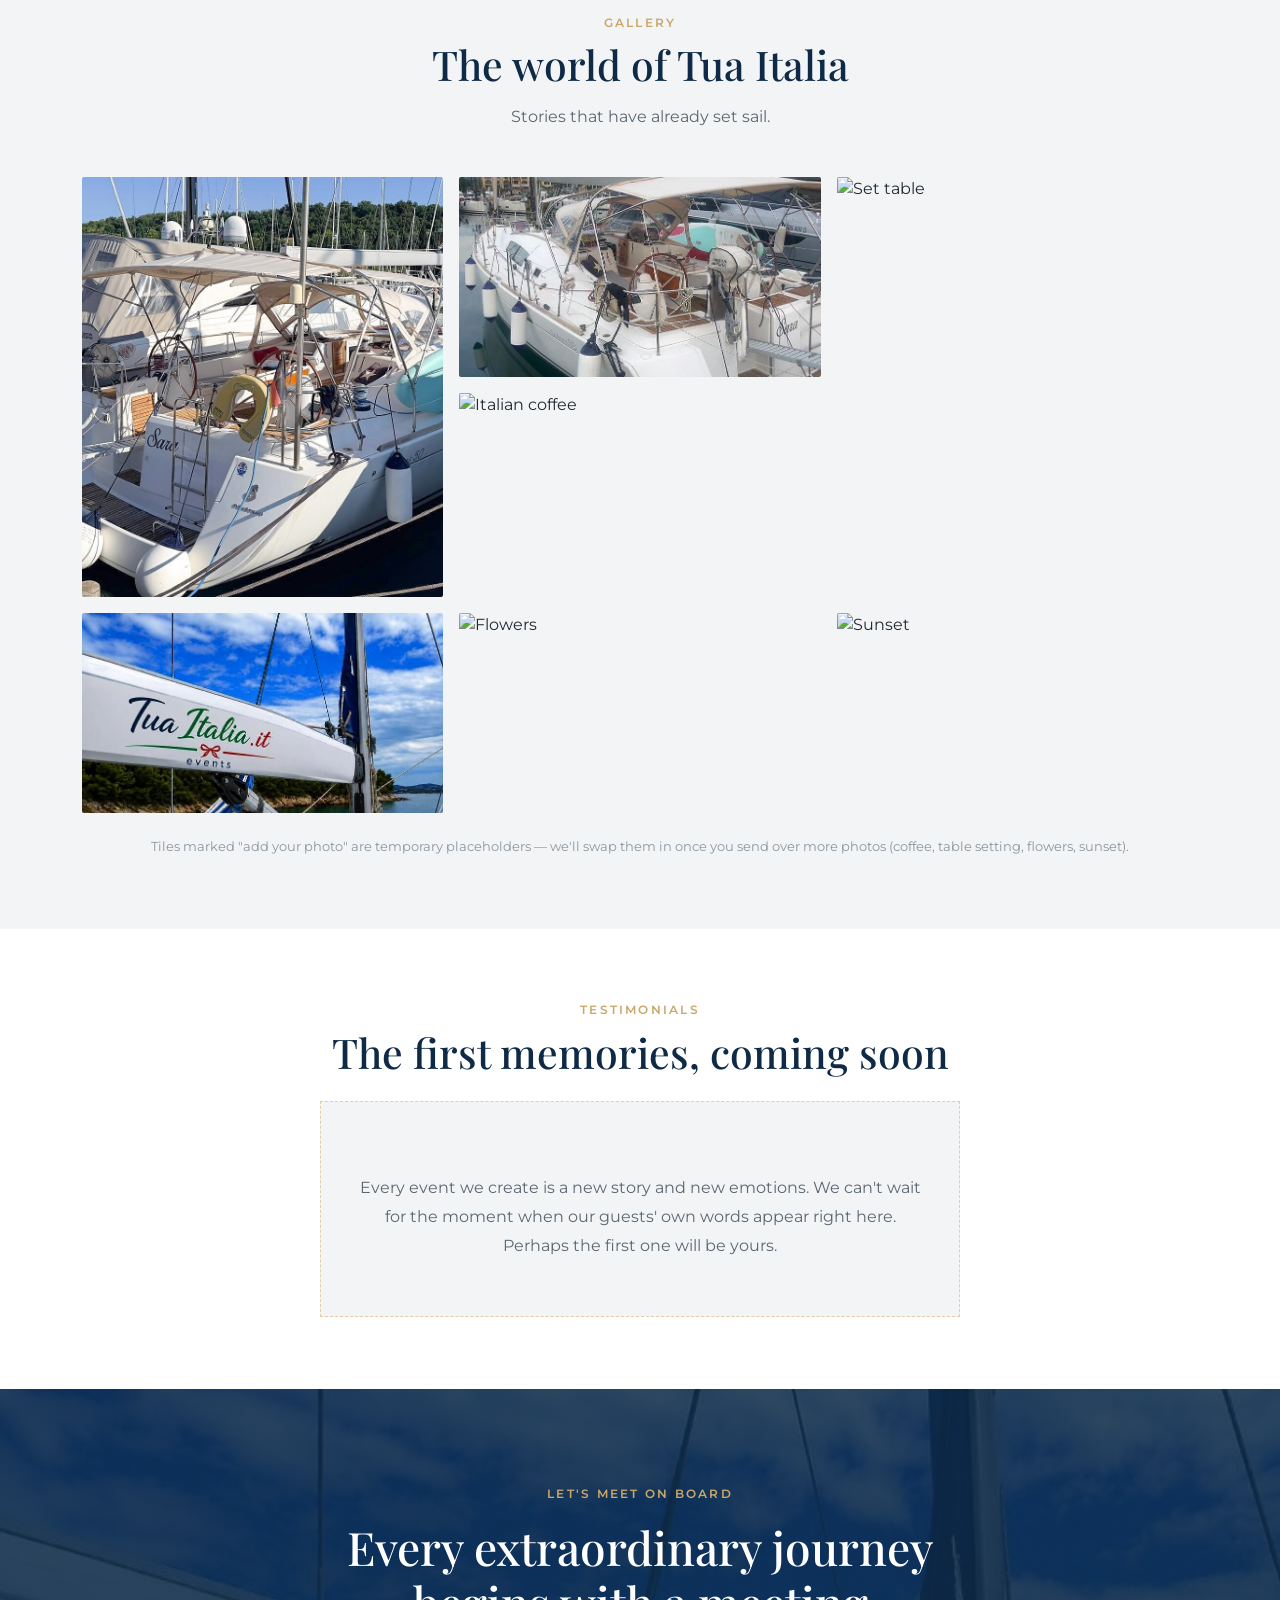
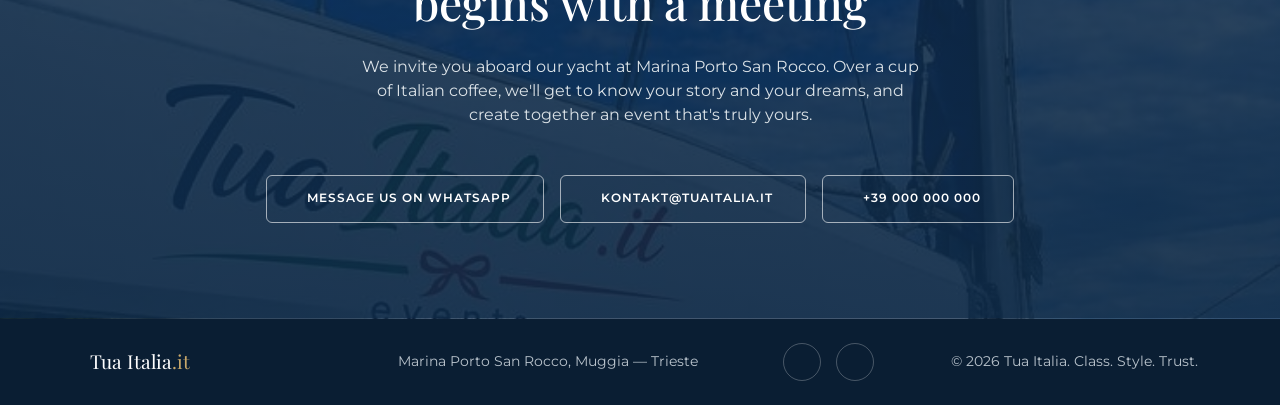
==== commit 0730f3f5: "Dodane: karuzela zdjec zamiast jedngo hero-pic" ====
--- a/en/index.html
+++ b/en/index.html
@@ -55,6 +55,12 @@
 
 <!-- ================= HERO ================= -->
 <header class="hero" id="home">
+  <div class="hero-slides">
+    <div class="hero-slide active" style="background-image:url('../img/hero-yacht.jpg')"></div>
+    <div class="hero-slide" style="background-image:url('../img/porto-yacht-side.jpg')"></div>
+    <div class="hero-slide" style="background-image:url('../img/gallery-helm.jpg')"></div>
+  </div>
+  <div class="hero-overlay"></div>
   <div class="container">
     <div class="row">
       <div class="col-lg-7 col-xl-6">
@@ -67,6 +73,12 @@
           in the heart of the Gulf of Trieste. Your dreams. Our craft.
         </p>
         <a href="#about" class="btn btn-tua">Find out more</a>
+
+        <div class="hero-dots" role="tablist" aria-label="Change background photo">
+          <button class="hero-dot active" data-slide="0" aria-label="Photo 1"></button>
+          <button class="hero-dot" data-slide="1" aria-label="Photo 2"></button>
+          <button class="hero-dot" data-slide="2" aria-label="Photo 3"></button>
+        </div>
       </div>
     </div>
   </div>
--- a/css/style.css
+++ b/css/style.css
@@ -124,9 +124,57 @@
   min-height:100vh;
   display:flex;
   align-items:center;
-  background:
-    linear-gradient(100deg, rgba(255,255,255,.97) 0%, rgba(255,255,255,.86) 38%, rgba(14,42,71,.35) 62%, rgba(14,42,71,.55) 100%),
-    url('../img/hero-yacht.jpg') center/cover no-repeat;
+  overflow:hidden;
+  background:var(--tua-navy);
+}
+.hero-slides{
+  position:absolute;
+  inset:0;
+  z-index:0;
+}
+.hero-slide{
+  position:absolute;
+  inset:0;
+  background-size:cover;
+  background-position:center;
+  opacity:0;
+  transition:opacity 1.6s ease-in-out;
+}
+.hero-slide.active{
+  opacity:1;
+}
+.hero-overlay{
+  position:absolute;
+  inset:0;
+  z-index:1;
+  background:linear-gradient(100deg, rgba(255,255,255,.97) 0%, rgba(255,255,255,.86) 38%, rgba(14,42,71,.35) 62%, rgba(14,42,71,.55) 100%);
+}
+.hero > .container{
+  position:relative;
+  z-index:2;
+}
+.hero-dots{
+  display:flex;
+  align-items:center;
+  gap:.6rem;
+  margin-top:2.4rem;
+}
+.hero-dot{
+  width:10px; height:10px;
+  border-radius:50%;
+  background:rgba(31,41,51,.28);
+  border:none;
+  padding:0;
+  cursor:pointer;
+  transition:all .3s ease;
+}
+.hero-dot:hover{
+  background:var(--tua-gold-soft);
+}
+.hero-dot.active{
+  background:var(--tua-gold);
+  width:30px;
+  border-radius:6px;
 }
 .hero-title{
   font-size:clamp(2.6rem, 6vw, 4.6rem);
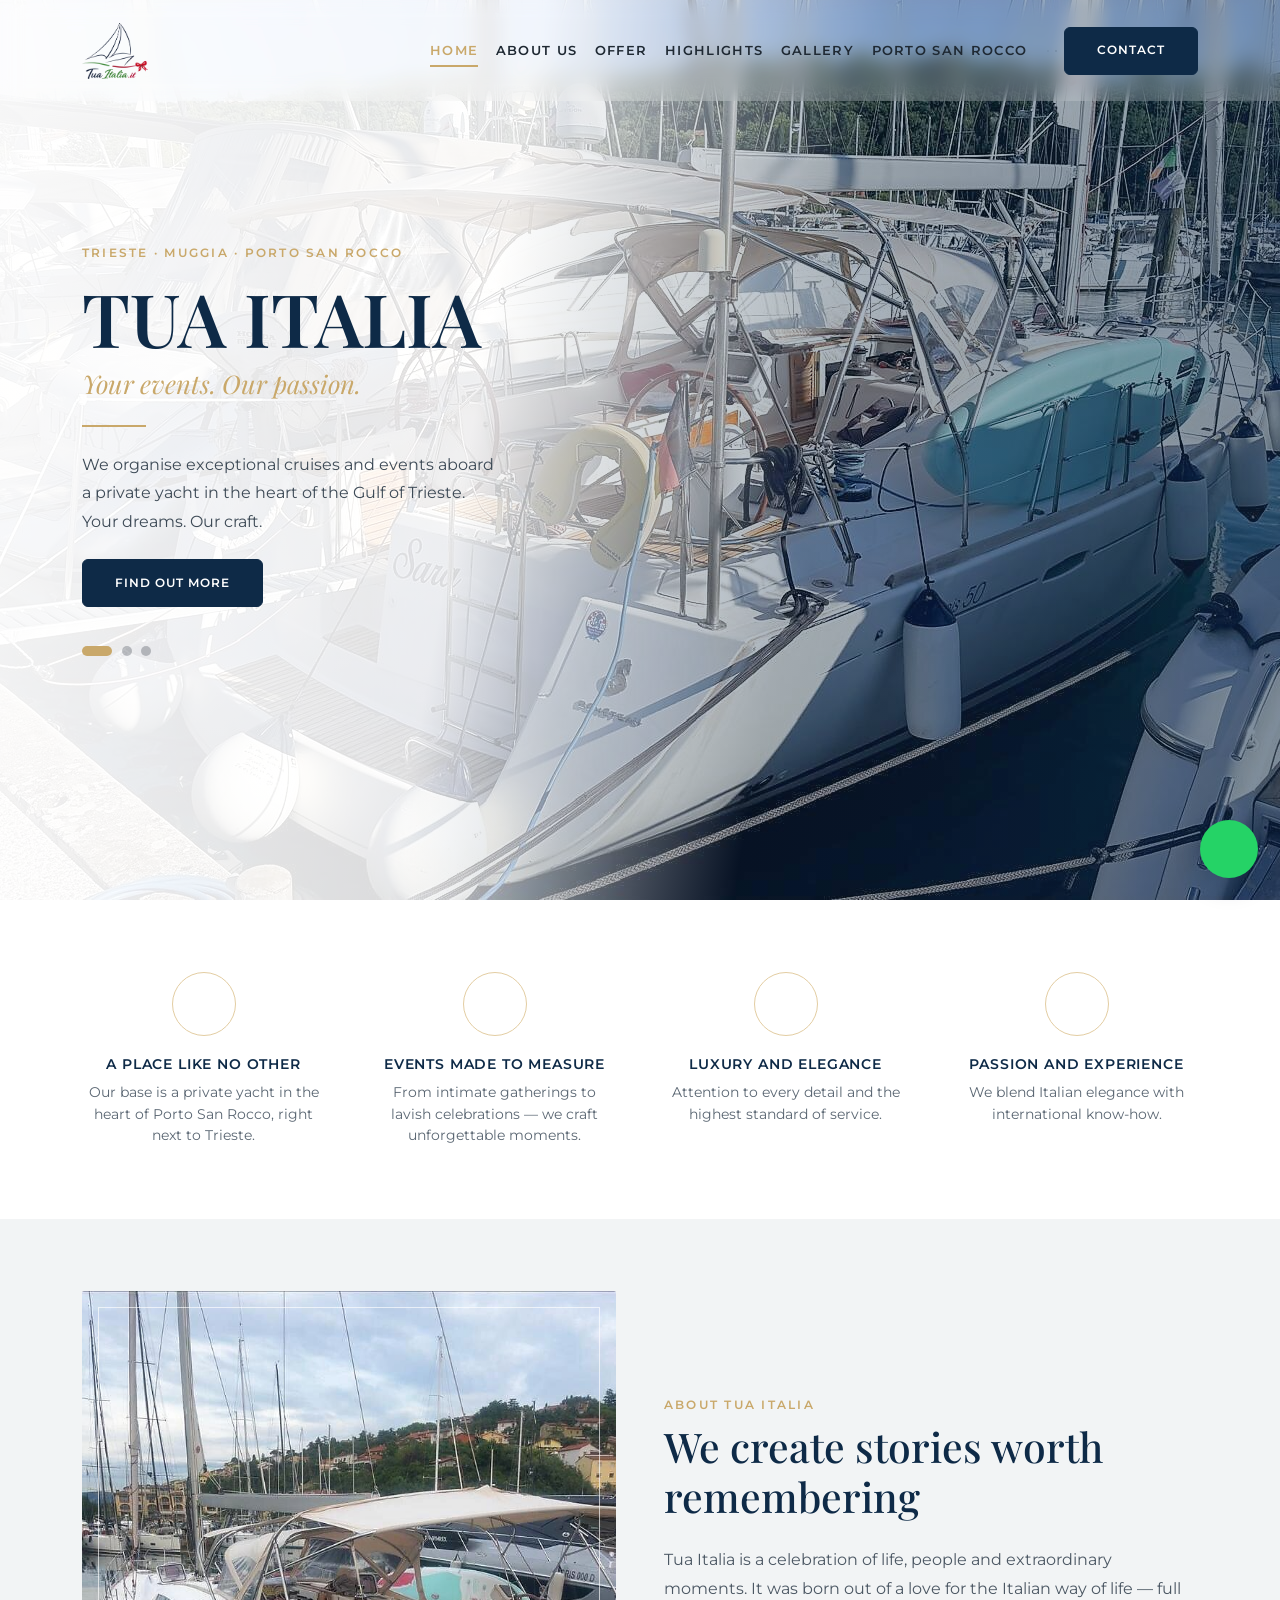
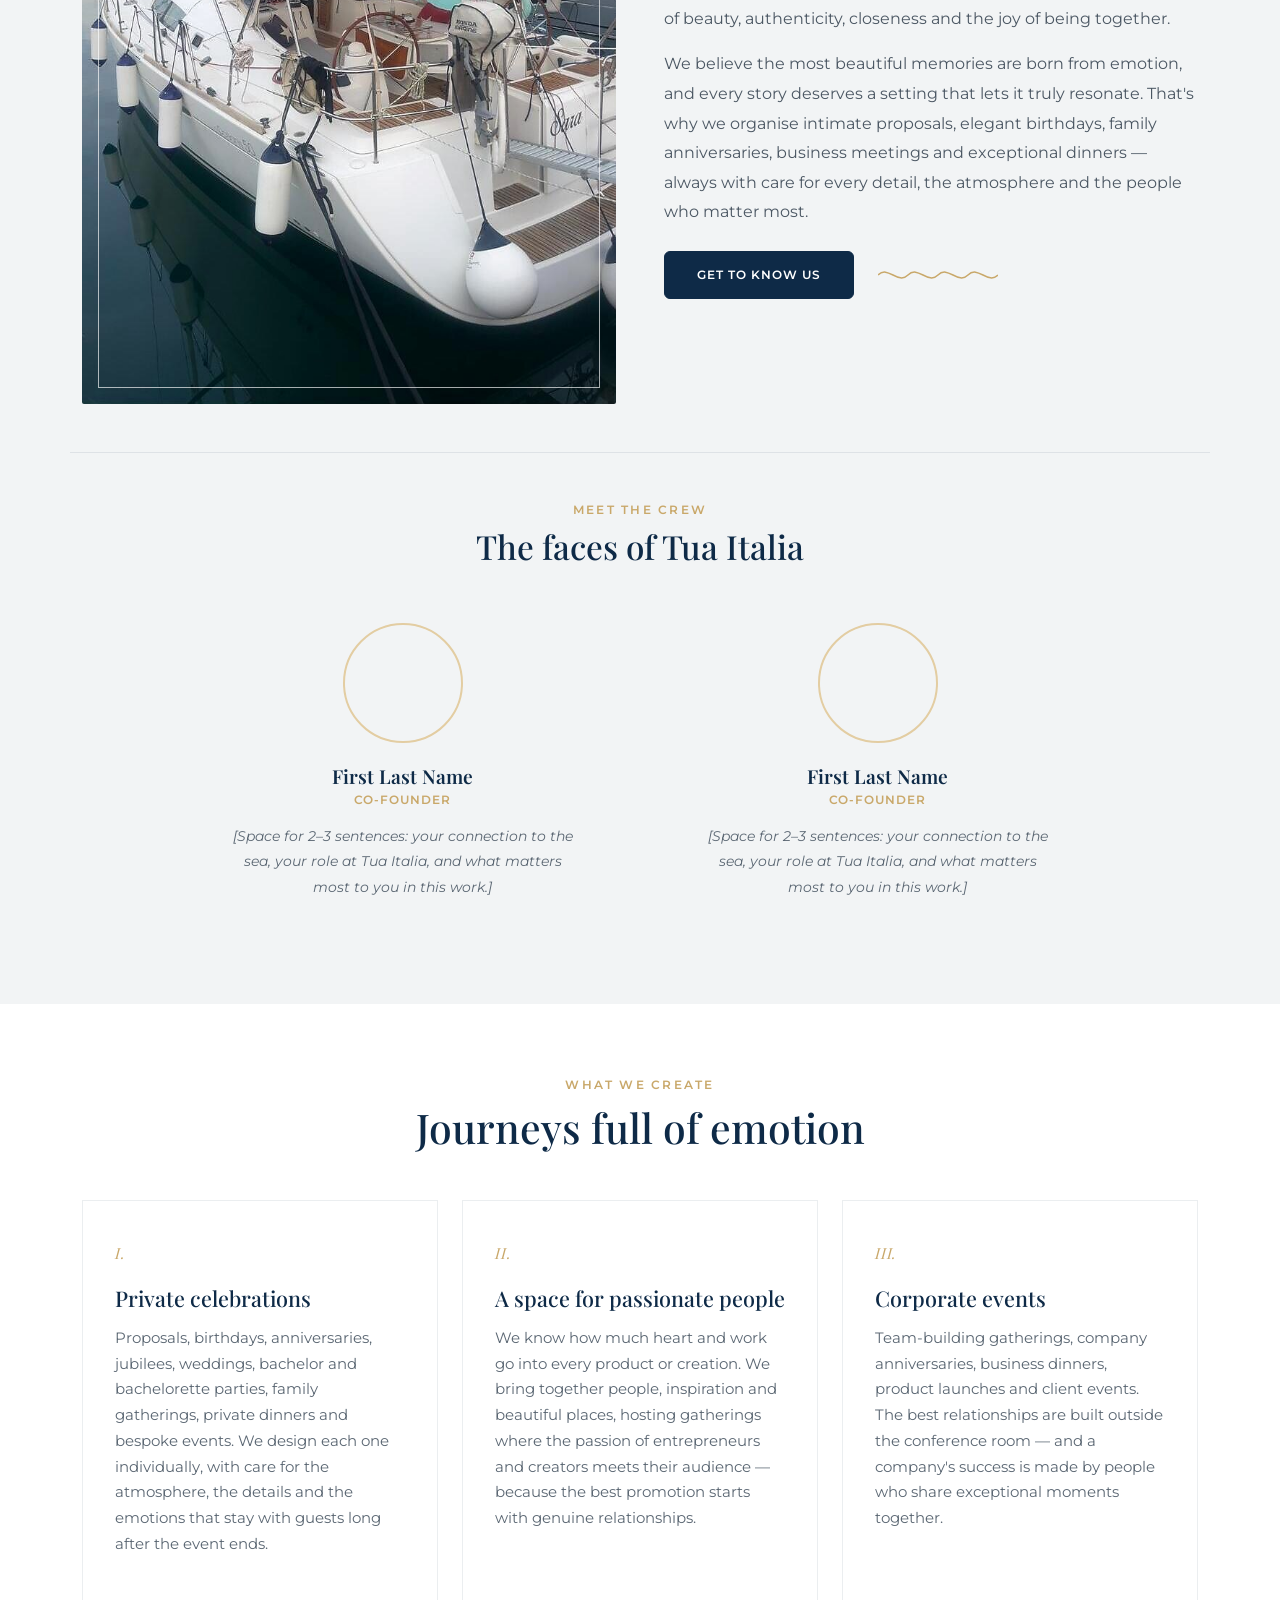
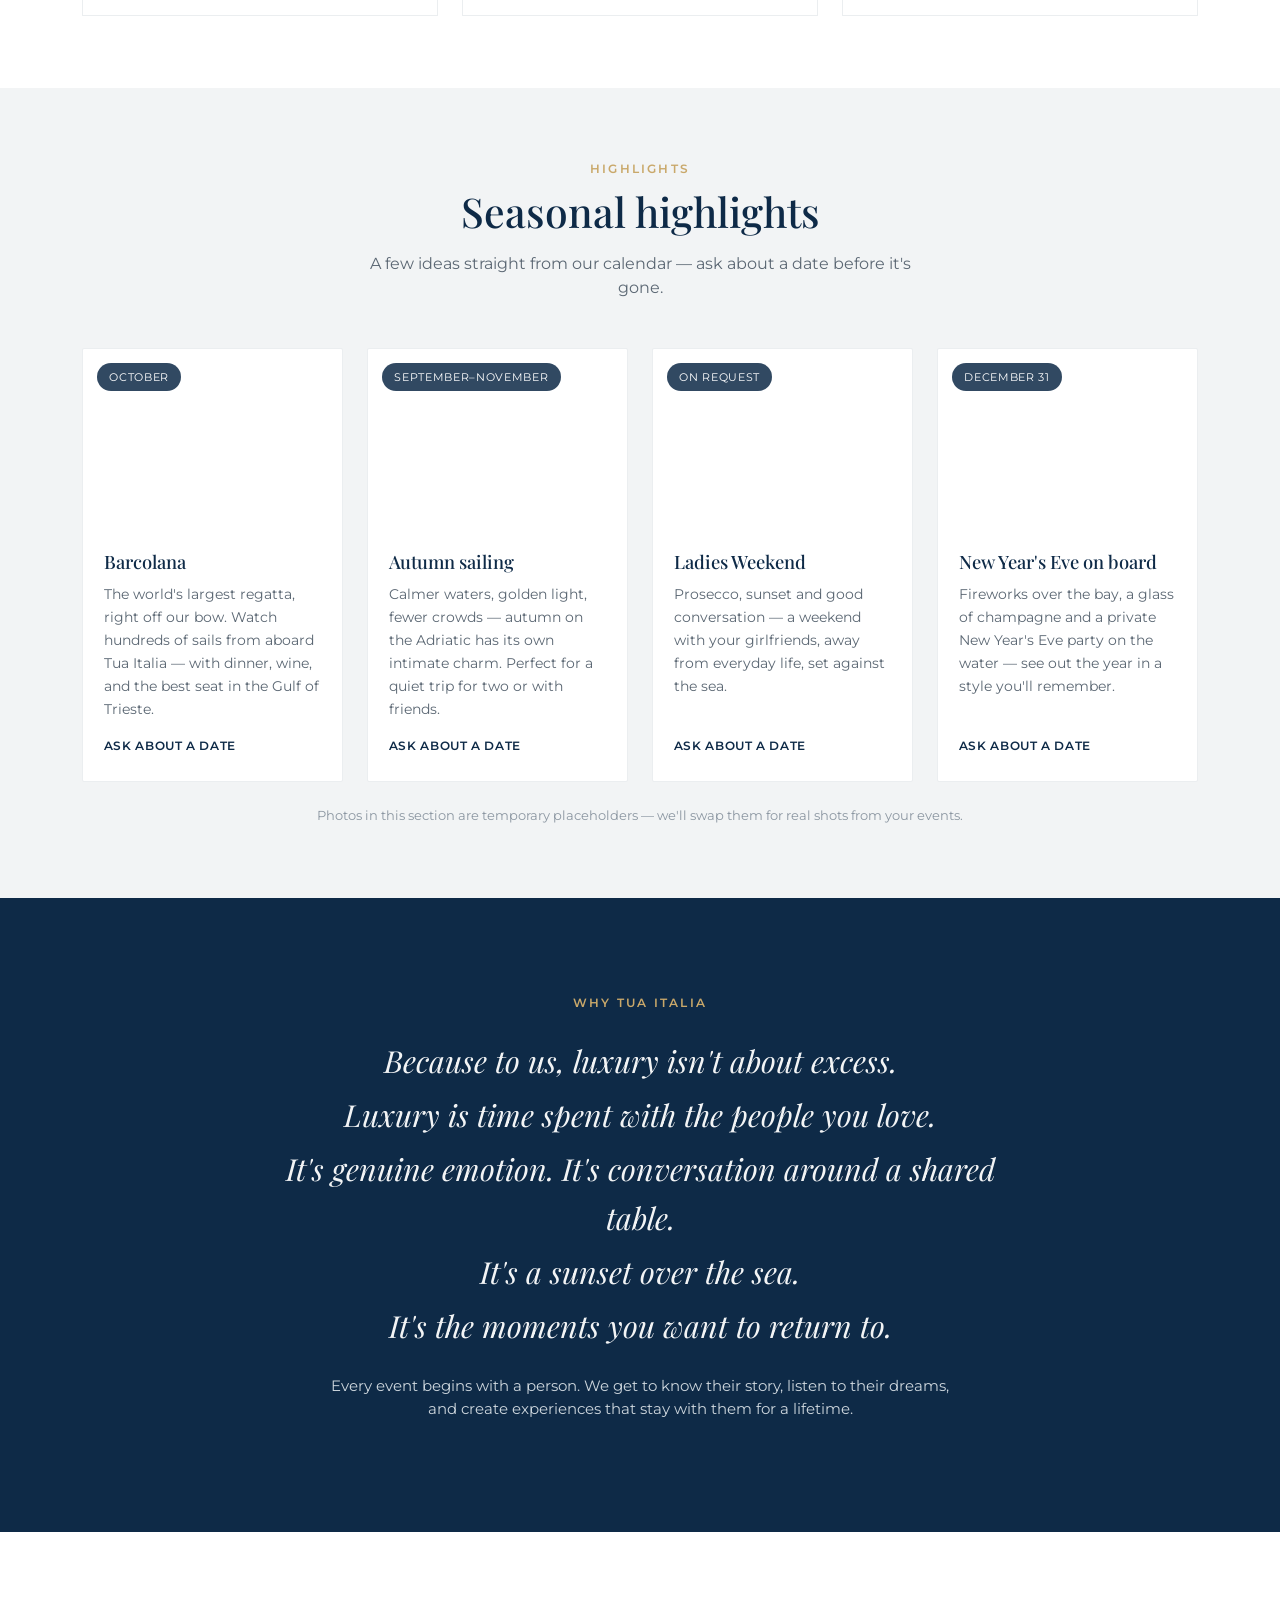
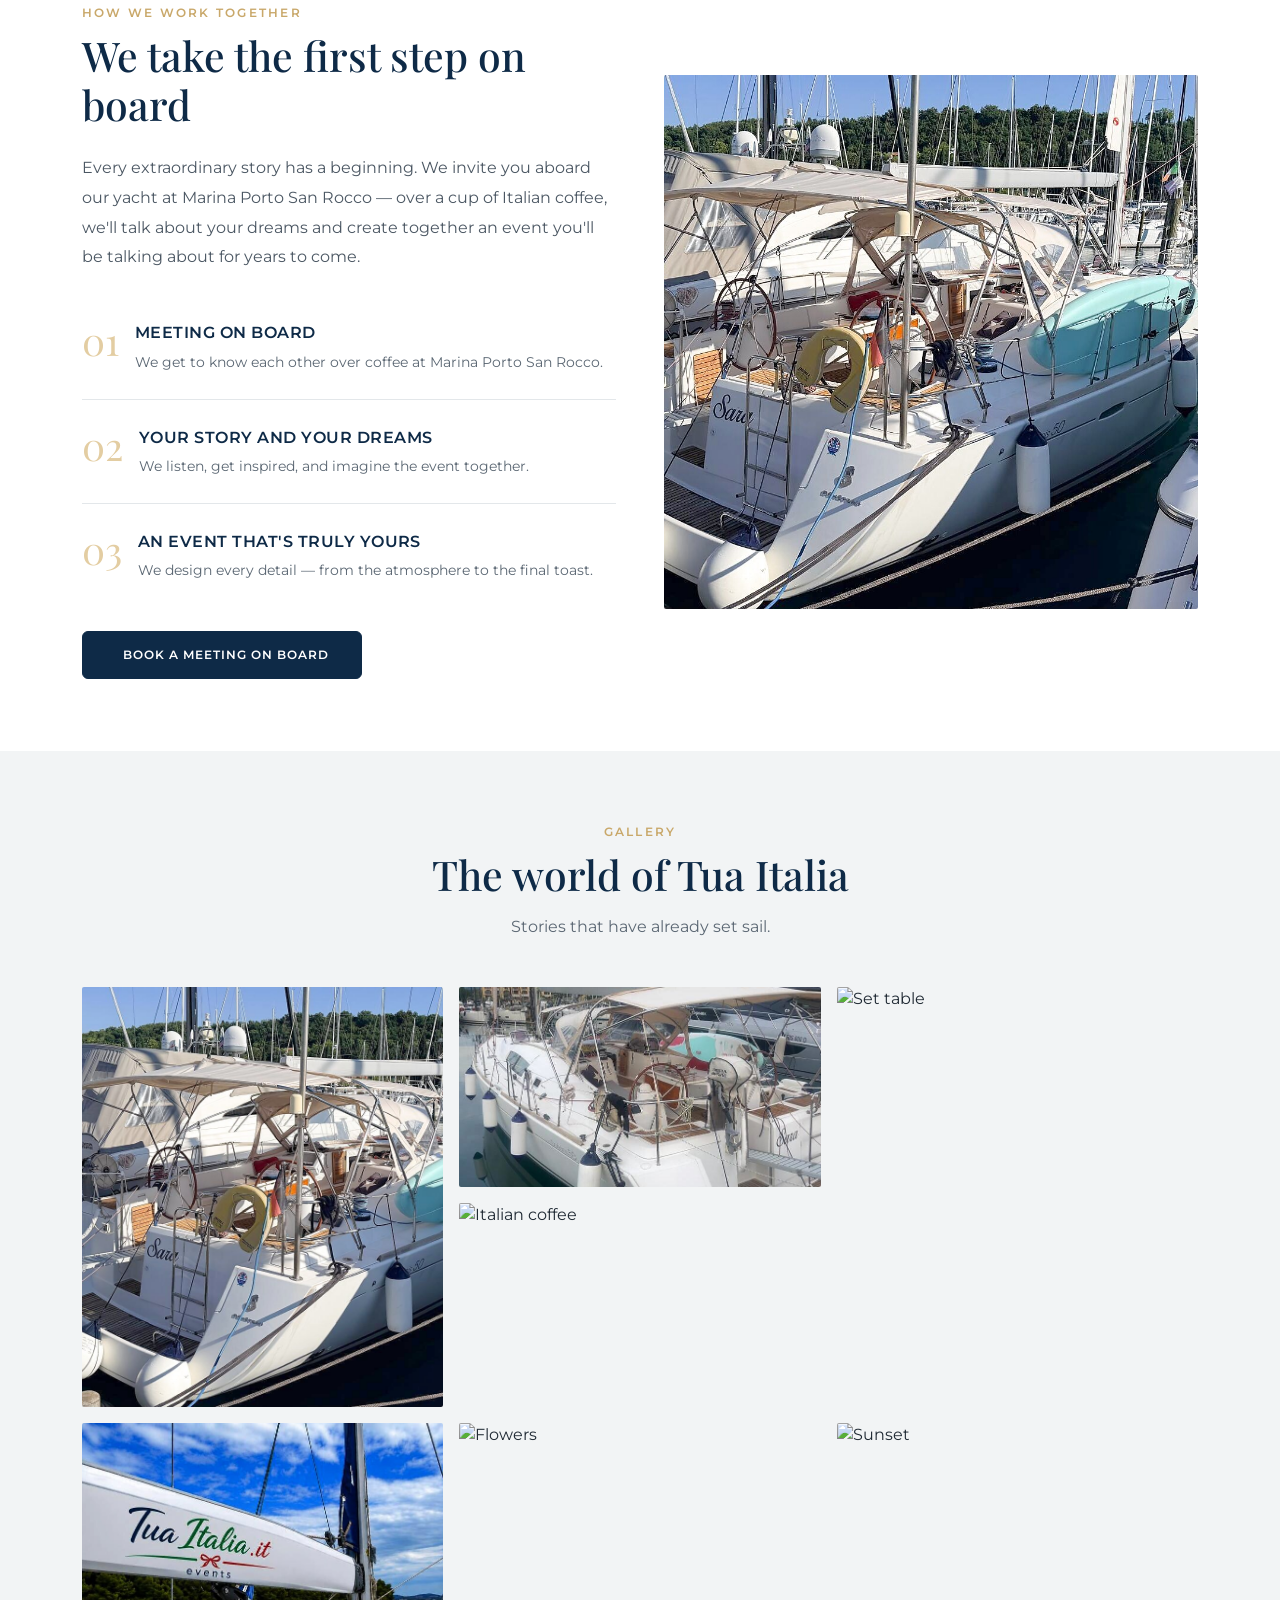
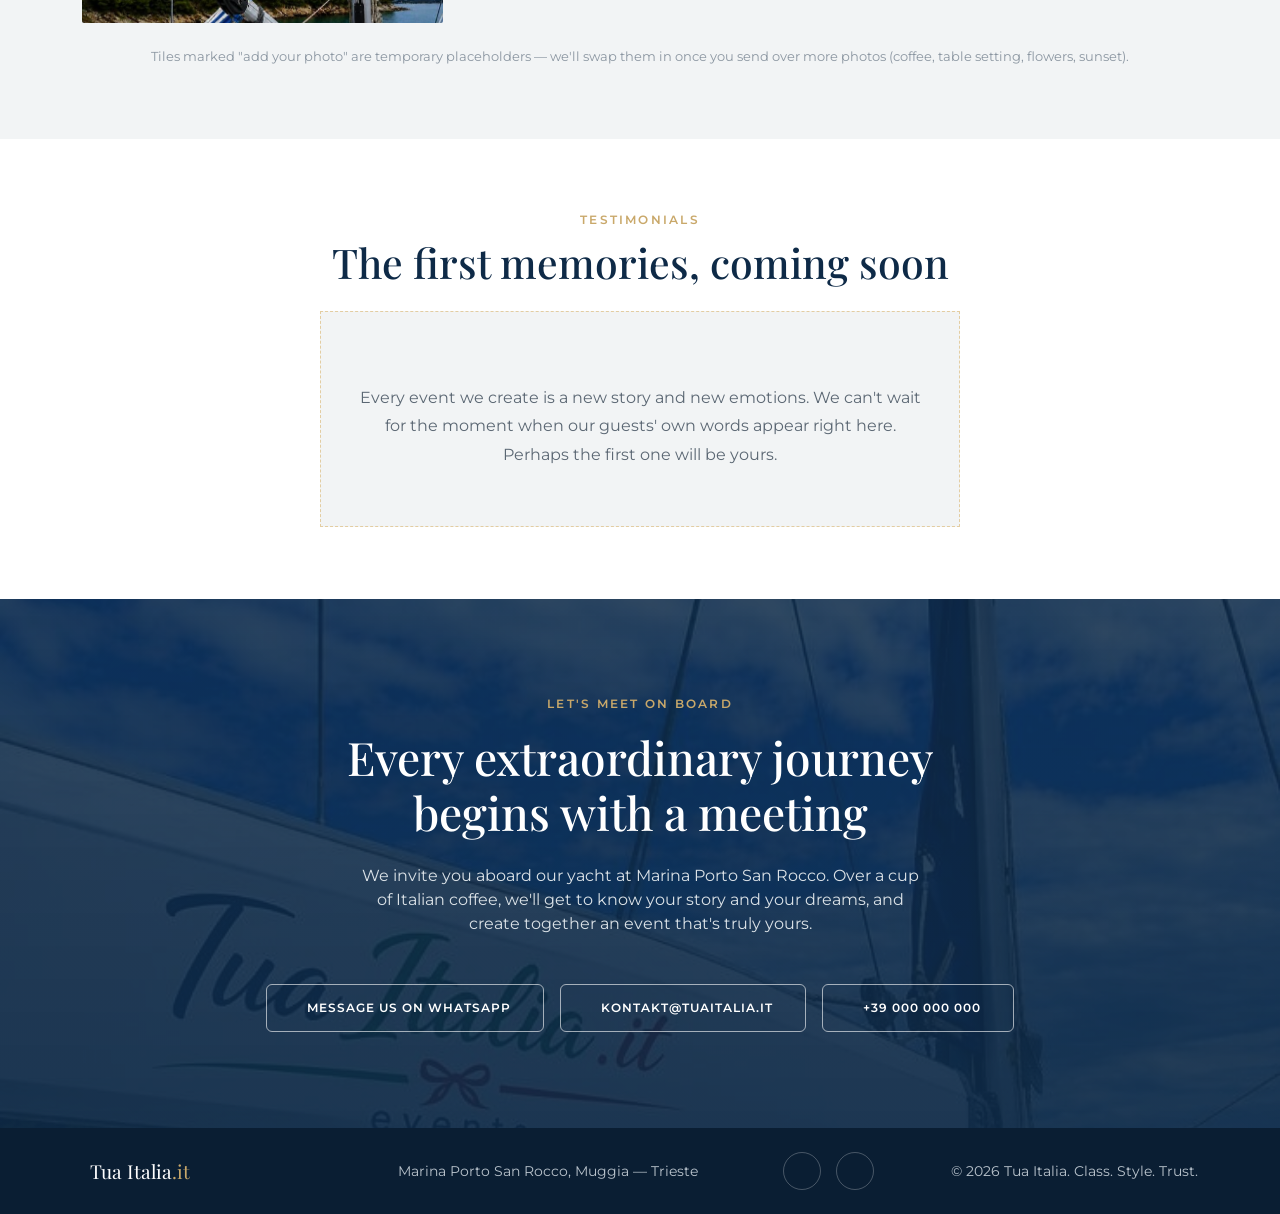
==== commit 93af51ee: "Nowa sekcja Highlights - sezonowe eventy i nie tylko" ====
--- a/en/index.html
+++ b/en/index.html
@@ -39,6 +39,7 @@
         <li class="nav-item"><a class="nav-link active" href="#home">Home</a></li>
         <li class="nav-item"><a class="nav-link" href="#about">About us</a></li>
         <li class="nav-item"><a class="nav-link" href="#offer">Offer</a></li>
+        <li class="nav-item"><a class="nav-link" href="#highlights">Highlights</a></li>
         <li class="nav-item"><a class="nav-link" href="#gallery">Gallery</a></li>
         <li class="nav-item"><a class="nav-link" href="#porto">Porto San Rocco</a></li>
         <li class="nav-item lang-switch">
@@ -46,7 +47,7 @@
           <a href="index.html" class="active" aria-label="English"><span class="fi fi-gb fis"></span></a>
         </li>
         <li class="nav-item ms-lg-2">
-          <a class="btn btn-tua" href="#contact">Contact</a>
+          <a class="btn btn-tua nav-cta" href="#contact">Contact</a>
         </li>
       </ul>
     </div>
@@ -232,6 +233,88 @@
         </div>
       </div>
     </div>
+  </div>
+</section>
+
+<!-- ================= HIGHLIGHTS ================= -->
+<section class="py-5 py-lg-6 bg-fog" id="highlights">
+  <div class="container py-4">
+    <div class="text-center mb-5 reveal">
+      <p class="eyebrow mb-2">Highlights</p>
+      <h2 class="text-navy" style="font-size:clamp(1.8rem,3.2vw,2.6rem);">Seasonal highlights</h2>
+      <p class="mx-auto mt-3" style="max-width:560px; color:#5b6773;">
+        A few ideas straight from our calendar — ask about a date before it's gone.
+      </p>
+    </div>
+    <div class="row g-4">
+      <div class="col-md-6 col-lg-3 reveal">
+        <div class="highlight-card">
+          <div class="highlight-img is-placeholder" style="background-image:url('https://picsum.photos/seed/tua-highlight-barcolana/600/500')">
+            <span class="highlight-badge">October</span>
+          </div>
+          <div class="highlight-body">
+            <h3>Barcolana</h3>
+            <p>The world's largest regatta, right off our bow. Watch hundreds of sails from aboard Tua Italia — with dinner, wine, and the best seat in the Gulf of Trieste.</p>
+            <a href="https://wa.me/390000000000?text=Hello%2C%20I%27d%20like%20to%20ask%20about%20a%20date%20for%20Barcolana."
+               class="highlight-link" target="_blank" rel="noopener">
+              Ask about a date <i class="bi bi-arrow-up-right"></i>
+            </a>
+          </div>
+        </div>
+      </div>
+
+      <div class="col-md-6 col-lg-3 reveal">
+        <div class="highlight-card">
+          <div class="highlight-img is-placeholder" style="background-image:url('https://picsum.photos/seed/tua-highlight-autumn/600/500')">
+            <span class="highlight-badge">September–November</span>
+          </div>
+          <div class="highlight-body">
+            <h3>Autumn sailing</h3>
+            <p>Calmer waters, golden light, fewer crowds — autumn on the Adriatic has its own intimate charm. Perfect for a quiet trip for two or with friends.</p>
+            <a href="https://wa.me/390000000000?text=Hello%2C%20I%27d%20like%20to%20ask%20about%20a%20date%20for%20autumn%20sailing."
+               class="highlight-link" target="_blank" rel="noopener">
+              Ask about a date <i class="bi bi-arrow-up-right"></i>
+            </a>
+          </div>
+        </div>
+      </div>
+
+      <div class="col-md-6 col-lg-3 reveal">
+        <div class="highlight-card">
+          <div class="highlight-img is-placeholder" style="background-image:url('https://picsum.photos/seed/tua-highlight-ladies/600/500')">
+            <span class="highlight-badge">On request</span>
+          </div>
+          <div class="highlight-body">
+            <h3>Ladies Weekend</h3>
+            <p>Prosecco, sunset and good conversation — a weekend with your girlfriends, away from everyday life, set against the sea.</p>
+            <a href="https://wa.me/390000000000?text=Hello%2C%20I%27d%20like%20to%20ask%20about%20a%20date%20for%20a%20Ladies%20Weekend."
+               class="highlight-link" target="_blank" rel="noopener">
+              Ask about a date <i class="bi bi-arrow-up-right"></i>
+            </a>
+          </div>
+        </div>
+      </div>
+
+      <div class="col-md-6 col-lg-3 reveal">
+        <div class="highlight-card">
+          <div class="highlight-img is-placeholder" style="background-image:url('https://picsum.photos/seed/tua-highlight-nye/600/500')">
+            <span class="highlight-badge">December 31</span>
+          </div>
+          <div class="highlight-body">
+            <h3>New Year's Eve on board</h3>
+            <p>Fireworks over the bay, a glass of champagne and a private New Year's Eve party on the water — see out the year in a style you'll remember.</p>
+            <a href="https://wa.me/390000000000?text=Hello%2C%20I%27d%20like%20to%20ask%20about%20a%20date%20for%20New%20Year%27s%20Eve%20on%20board."
+               class="highlight-link" target="_blank" rel="noopener">
+              Ask about a date <i class="bi bi-arrow-up-right"></i>
+            </a>
+          </div>
+        </div>
+      </div>
+    </div>
+
+    <p class="text-center mt-4 mb-0" style="font-size:.82rem; color:#8b96a1;">
+      Photos in this section are temporary placeholders — we'll swap them for real shots from your events.
+    </p>
   </div>
 </section>
 
--- a/css/style.css
+++ b/css/style.css
@@ -342,6 +342,102 @@
   box-shadow:0 0 0 1px rgba(15,30,50,.1);
 }
 
+/* Na rozwiniętym mobilnym menu przycisk Kontakt zbyt mocno przylegał
+   do przełącznika flag, co ułatwiało przypadkowe dotknięcie flagi.
+   Dotyczy tylko widoku collapsed (poniżej progu navbar-expand-lg). */
+@media (max-width: 991.98px){
+  .nav-cta{
+    margin-top:.85rem;
+  }
+}
+
+/* ===== HIGHLIGHTS ===== */
+.highlight-card{
+  background:#fff;
+  border:1px solid #ebeef0;
+  border-radius:2px;
+  overflow:hidden;
+  height:100%;
+  display:flex;
+  flex-direction:column;
+  transition:all .35s ease;
+}
+.highlight-card:hover{
+  border-color:var(--tua-gold);
+  box-shadow:0 18px 40px rgba(14,42,71,.08);
+  transform:translateY(-6px);
+}
+.highlight-img{
+  height:180px;
+  background-size:cover;
+  background-position:center;
+  position:relative;
+}
+.highlight-img.is-placeholder::before{
+  content:"Miejsce na zdjęcie";
+  position:absolute;
+  inset:0;
+  display:flex;
+  align-items:center;
+  justify-content:center;
+  text-align:center;
+  padding:0 1rem;
+  font-size:.72rem;
+  letter-spacing:.05em;
+  text-transform:uppercase;
+  color:#8b96a1;
+  background:rgba(255,255,255,.6);
+  opacity:0;
+  transition:opacity .3s ease;
+}
+.highlight-img.is-placeholder:hover::before{
+  opacity:1;
+}
+.highlight-badge{
+  position:absolute;
+  top:.9rem; left:.9rem;
+  background:rgba(14,42,71,.85);
+  color:#fff;
+  font-size:.7rem;
+  letter-spacing:.06em;
+  text-transform:uppercase;
+  padding:.35rem .75rem;
+  border-radius:20px;
+}
+.highlight-body{
+  padding:1.4rem 1.3rem 1.6rem;
+  display:flex;
+  flex-direction:column;
+  flex:1;
+}
+.highlight-body h3{
+  font-family:'Playfair Display', serif;
+  font-size:1.15rem;
+  color:var(--tua-navy);
+  margin-bottom:.6rem;
+}
+.highlight-body p{
+  font-size:.87rem;
+  color:#5b6773;
+  line-height:1.65;
+  flex:1;
+  margin-bottom:0;
+}
+.highlight-link{
+  display:inline-flex;
+  align-items:center;
+  gap:.35rem;
+  font-size:.78rem;
+  letter-spacing:.05em;
+  text-transform:uppercase;
+  font-weight:600;
+  color:var(--tua-navy);
+  margin-top:1rem;
+}
+.highlight-link:hover{
+  color:var(--tua-gold);
+}
+
 /* ===== OFERTA CARDS ===== */
 .pillar-card{
   background:#fff;
